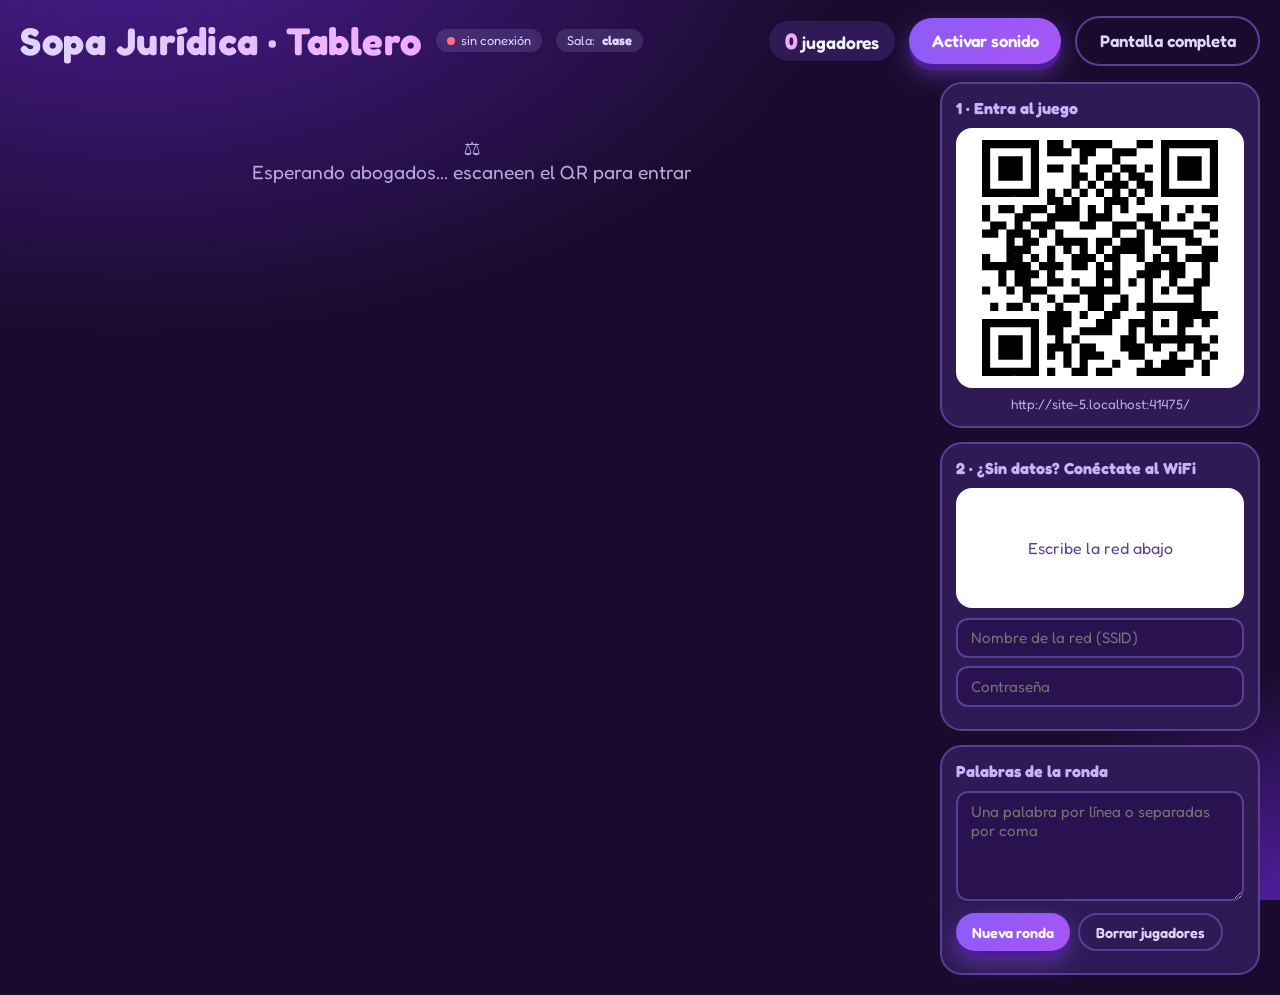
==== tablero.html @ 1018a644 "Add files via upload" ====
<!doctype html>
<html lang="es">
<head>
<meta charset="utf-8">
<meta name="viewport" content="width=device-width,initial-scale=1">
<meta name="theme-color" content="#1A0B2E">
<title>Tablero Sopa Jurídica</title>
<link rel="preconnect" href="https://fonts.googleapis.com">
<link href="https://fonts.googleapis.com/css2?family=Fredoka:wght@400;500;600;700&display=swap" rel="stylesheet">
<link rel="stylesheet" href="style.css">
<style>
body{min-height:100vh}
header{display:flex;align-items:center;gap:14px;flex-wrap:wrap;padding:16px 20px}
header h1{font-size:clamp(1.6rem,3vw,2.6rem)}
header .sp{flex:1}
.count{font-size:1.1rem;font-weight:600;background:var(--card);padding:.4rem 1rem;border-radius:999px}
.count b{color:var(--rosa);font-size:1.4rem}
main{display:grid;grid-template-columns:1fr 320px;gap:16px;padding:0 20px 20px}
@media (max-width:900px){main{grid-template-columns:1fr}}
.panel{background:var(--card);border:2px solid var(--line);border-radius:22px;padding:14px}
.panel h3{color:var(--lila);font-size:1rem;margin-bottom:10px}
aside{display:flex;flex-direction:column;gap:14px}
.qr{background:#fff;border-radius:16px;padding:10px;display:flex;justify-content:center;cursor:zoom-in}
.qr svg{width:100%;height:auto;max-width:240px;display:block}
.qrtxt{font-size:.85rem;color:var(--muted);text-align:center;margin-top:8px;word-break:break-all}
.inp{width:100%;background:var(--bg2);border:2px solid var(--line);border-radius:12px;padding:.55rem .8rem;color:var(--txt);font-size:.95rem;outline:none;margin-bottom:8px}
.inp:focus{border-color:var(--lila)}
textarea.inp{min-height:110px;resize:vertical}
.btns{display:flex;flex-wrap:wrap;gap:8px}
.btns .btn{font-size:.9rem;padding:.55rem 1rem}
/* jugadores */
.podium{display:flex;justify-content:center;align-items:flex-end;gap:14px;margin-bottom:14px;min-height:0}
.pod{text-align:center;animation:pop .6s}
.pod .base{border-radius:14px 14px 0 0;background:linear-gradient(180deg,var(--morado),#5B21B6);margin-top:6px;display:flex;align-items:flex-start;justify-content:center;padding-top:6px;font-size:1.6rem;font-weight:700}
.pod.p1 .base{height:90px;background:linear-gradient(180deg,#F5C542,#B7860B);color:#3b2600}
.pod.p2 .base{height:64px;background:linear-gradient(180deg,#DDD6FE,#A78BFA);color:#2E1065}
.pod.p3 .base{height:48px;background:linear-gradient(180deg,#F0ABFC,#C026D3)}
.pod .n{font-weight:600;max-width:140px;white-space:nowrap;overflow:hidden;text-overflow:ellipsis}
.players{display:grid;grid-template-columns:repeat(auto-fill,minmax(190px,1fr));gap:12px}
.pl{position:relative;background:var(--card2);border:2px solid var(--line);border-radius:20px;padding:12px;display:flex;flex-direction:column;align-items:center;gap:6px;animation:pop .6s;transition:border-color .3s,transform .3s}
.pl.done{border-color:var(--oro);box-shadow:0 0 22px rgba(245,197,66,.35)}
.pl.bump{transform:scale(1.07)}
.pl .rank{position:absolute;top:8px;left:10px;font-weight:700;color:var(--muted)}
.pl .nm{font-weight:600;font-size:1.05rem;text-align:center;max-width:100%;white-space:nowrap;overflow:hidden;text-overflow:ellipsis}
.pl .bar{width:100%;height:10px;background:rgba(255,255,255,.1);border-radius:9px;overflow:hidden}
.pl .bar i{display:block;height:100%;background:linear-gradient(90deg,var(--morado),var(--rosa));transition:width .6s}
.pl.done .bar i{background:linear-gradient(90deg,#F5C542,#FDE68A)}
.pl .meta{font-size:.85rem;color:var(--muted)}
.pl .x{position:absolute;top:6px;right:8px;background:none;color:var(--muted);font-size:1rem;opacity:0}
.pl:hover .x{opacity:1}
.empty{color:var(--muted);text-align:center;padding:40px 10px;font-size:1.2rem}
.empty div{animation:bob 2s infinite;display:inline-block}
#zoom{position:fixed;inset:0;background:rgba(26,11,46,.94);display:none;flex-direction:column;align-items:center;justify-content:center;z-index:90;cursor:zoom-out;padding:20px}
#zoom.on{display:flex}
#zoom .qr{cursor:zoom-out;padding:24px}
#zoom .qr svg{max-width:min(70vh,90vw);width:min(70vh,90vw)}
#zoom p{font-size:clamp(1.2rem,3vw,2.2rem);margin-top:16px;text-align:center;font-weight:600}
.feed{position:fixed;left:20px;bottom:20px;display:flex;flex-direction:column;gap:6px;z-index:50;pointer-events:none}
.feed div{background:var(--card2);border:2px solid var(--lila);padding:.5rem 1rem;border-radius:999px;animation:pop .5s;font-weight:500}
</style>
</head>
<body>
<header>
  <h1 class="title">Sopa Jurídica · Tablero</h1>
  <span class="pill"><span class="dot" id="netDot"></span><span id="netTxt">conectando</span></span>
  <span class="pill">Sala: <b id="sala"></b></span>
  <span class="sp"></span>
  <span class="count"><b id="cnt">0</b> jugadores</span>
  <button class="btn" id="sound">Activar sonido</button>
  <button class="btn ghost" id="fs">Pantalla completa</button>
</header>
<main>
  <section>
    <div class="podium" id="podium"></div>
    <div class="players" id="players"></div>
    <div class="empty" id="empty"><div>⚖</div><br>Esperando abogados... escaneen el QR para entrar</div>
  </section>
  <aside>
    <div class="panel">
      <h3>1 · Entra al juego</h3>
      <div class="qr" id="qrGame" data-label=""></div>
      <div class="qrtxt" id="gameUrl"></div>
    </div>
    <div class="panel">
      <h3>2 · ¿Sin datos? Conéctate al WiFi</h3>
      <div class="qr" id="qrWifi"></div>
      <div class="qrtxt" id="wifiTxt"></div>
      <div style="margin-top:10px">
        <input class="inp" id="ssid" placeholder="Nombre de la red (SSID)">
        <input class="inp" id="pass" placeholder="Contraseña">
      </div>
    </div>
    <div class="panel">
      <h3>Palabras de la ronda</h3>
      <textarea class="inp" id="wordsIn" placeholder="Una palabra por línea o separadas por coma"></textarea>
      <div class="btns">
        <button class="btn" id="newRound">Nueva ronda</button>
        <button class="btn ghost" id="clear">Borrar jugadores</button>
      </div>
      <div class="qrtxt" id="roundInfo"></div>
    </div>
  </aside>
</main>
<div id="zoom"><div class="qr" id="zoomQr"></div><p id="zoomTxt"></p></div>
<div class="feed" id="feed"></div>

<script src="mqtt.min.js"></script>
<script src="qrcode.js"></script>
<script src="common.js"></script>
<script>
const $ = id => document.getElementById(id);
$('sala').textContent = SJ.SALA;
let soundOn = false, config = null, players = {}, client;

/* ---------- QR ---------- */
function qrSVG(text) {
  const q = qrcode(0, 'M'); q.addData(unescape(encodeURIComponent(text))); q.make();
  return q.createSvgTag({ cellSize: 8, margin: 2, scalable: true });
}
const GAME_URL = SJ.gameURL();
$('qrGame').innerHTML = qrSVG(GAME_URL);
$('gameUrl').textContent = GAME_URL;
$('qrGame').dataset.label = GAME_URL;
const wesc = s => s.replace(/([\\;,:"])/g, '\\$1');
function renderWifi() {
  const ssid = $('ssid').value.trim(), pass = $('pass').value;
  SJ.store.set('wifi', { ssid, pass });
  if (!ssid) { $('qrWifi').innerHTML = '<div style="color:#5B3E96;padding:40px 10px;text-align:center">Escribe la red abajo</div>'; $('wifiTxt').textContent = ''; return; }
  const str = `WIFI:T:${pass ? 'WPA' : 'nopass'};S:${wesc(ssid)};${pass ? 'P:' + wesc(pass) + ';' : ''};`;
  $('qrWifi').innerHTML = qrSVG(str);
  $('wifiTxt').textContent = `Red: ${ssid}${pass ? ' · Clave: ' + pass : ''}`;
  $('qrWifi').dataset.label = `WiFi: ${ssid}${pass ? ' · ' + pass : ''}`;
}
const wifi = SJ.store.get('wifi') || {};
const qp = SJ.params;
$('ssid').value = qp.get('ssid') || wifi.ssid || '';
$('pass').value = qp.get('pass') || wifi.pass || '';
$('ssid').oninput = $('pass').oninput = renderWifi; renderWifi();
document.querySelectorAll('aside .qr').forEach(el => el.onclick = () => {
  if (!el.querySelector('svg')) return;
  $('zoomQr').innerHTML = el.innerHTML; $('zoomTxt').textContent = el.dataset.label || ''; $('zoom').classList.add('on');
});
$('zoom').onclick = () => $('zoom').classList.remove('on');

/* ---------- controles ---------- */
$('sound').onclick = () => { soundOn = !soundOn; $('sound').textContent = soundOn ? 'Sonido activo' : 'Activar sonido'; if (soundOn) { SJ.sfx.join(); SJ.say('Sonido activado. ¡Que empiece el juicio!', 'happy'); } };
$('fs').onclick = () => { try { document.fullscreenElement ? document.exitFullscreen() : document.documentElement.requestFullscreen(); } catch (e) {} };
function parseWords() {
  return [...new Set($('wordsIn').value.split(/[\n,;]+/).map(w => SJ.normWord(w.trim())).filter(w => w.length >= 2 && w.length <= 13))].slice(0, 14);
}
function publishConfig(words) {
  config = { round: 'r' + Date.now().toString(36), words, ts: Date.now() };
  client.publish(SJ.BASE + '/config', JSON.stringify(config), { retain: true, qos: 1 });
  showConfig();
}
function clearPlayers() {
  Object.keys(players).forEach(id => client.publish(SJ.BASE + '/p/' + id, '', { retain: true, qos: 1 }));
  players = {}; render();
}
$('newRound').onclick = () => {
  const w = parseWords(); if (w.length < 3) { alertFeed('Pon al menos 3 palabras'); return; }
  clearPlayers(); publishConfig(w); alertFeed('Nueva ronda iniciada'); if (soundOn) SJ.say('¡Nueva ronda!', 'hype');
};
$('clear').onclick = clearPlayers;
function showConfig() {
  if (!config) return;
  $('wordsIn').value = config.words.join('\n');
  $('roundInfo').textContent = `${config.words.length} palabras · ronda ${config.round}`;
}

/* ---------- render ---------- */
function sorted() {
  return Object.values(players).filter(p => !config || p.round === config.round)
    .sort((a, b) => (b.done - a.done) || (a.done && b.done ? a.time - b.time : 0) || (b.found - a.found) || (a.ts - b.ts));
}
const fmt = s => s == null ? '' : Math.floor(s / 60) + ':' + String(s % 60).padStart(2, '0');
function render() {
  const list = sorted();
  $('cnt').textContent = list.length;
  $('empty').style.display = list.length ? 'none' : 'block';
  const container = $('players');
  const ids = new Set(list.map(p => p.id));
  [...container.children].forEach(el => { if (!ids.has(el.dataset.id)) el.remove(); });
  list.forEach((p, i) => {
    let el = container.querySelector(`[data-id="${p.id}"]`);
    if (!el) { el = document.createElement('div'); el.className = 'pl'; el.dataset.id = p.id; el.innerHTML = `<span class="rank"></span><button class="x" title="Quitar">✕</button><div class="av"></div><div class="nm"></div><div class="bar"><i></i></div><div class="meta"></div>`; el.querySelector('.x').onclick = () => { client.publish(SJ.BASE + '/p/' + p.id, '', { retain: true, qos: 1 }); }; }
    el.querySelector('.rank').textContent = '#' + (i + 1);
    const avKey = JSON.stringify(p.look);
    if (el.dataset.av !== avKey) { el.querySelector('.av').innerHTML = SJ.avatarSVG(p.look || SJ.randomLook(p.id), 84); el.dataset.av = avKey; }
    el.querySelector('.nm').textContent = (p.look && p.look.title ? p.look.title + ' ' : '') + p.nick;
    el.querySelector('.bar i').style.width = (p.found / p.total * 100) + '%';
    el.querySelector('.meta').textContent = p.done ? `🏆 ${p.total}/${p.total} en ${fmt(p.time)}` : `${p.found}/${p.total} palabras`;
    el.classList.toggle('done', !!p.done);
    if (container.children[i] !== el) container.insertBefore(el, container.children[i] || null);
  });
  const top = list.filter(p => p.done).slice(0, 3);
  const order = [top[1], top[0], top[2]];
  $('podium').innerHTML = top.length ? order.map((p, k) => p ? `<div class="pod p${[2, 1, 3][k]}">${SJ.avatarSVG(p.look, [70, 96, 62][k])}<div class="n">${SJ.esc(p.nick)}</div><div class="base">${[2, 1, 3][k]}</div></div>` : '').join('') : '';
}
function alertFeed(t) {
  const d = document.createElement('div'); d.textContent = t; $('feed').appendChild(d);
  setTimeout(() => d.remove(), 4000);
}
function bump(id) { const el = document.querySelector(`.pl[data-id="${id}"]`); if (el) { el.classList.add('bump'); setTimeout(() => el.classList.remove('bump'), 300); } }

/* ---------- tiempo real ---------- */
function setNet(s) { $('netDot').className = 'dot ' + s; $('netTxt').textContent = { online: 'en vivo', reconnect: 'reconectando', offline: 'sin conexión', error: 'error de red' }[s] || s; }
let gotConfig = false;
client = SJ.connect((topic, data) => {
  if (topic === 'config') { if (data && data.words) { config = data; gotConfig = true; showConfig(); render(); } return; }
  if (!topic.startsWith('p/')) return;
  const id = topic.slice(2);
  if (!data) { delete players[id]; render(); return; }
  if (!data.nick || typeof data.found !== 'number') return;
  const prev = players[id];
  data.nick = String(data.nick).slice(0, 16);
  players[id] = data;
  render();
  if (config && data.round !== config.round) return;
  if (!prev) { alertFeed(`${data.nick} entró a la sala`); if (soundOn) { SJ.sfx.join(); SJ.say(`Se unió ${data.nick}`, 'happy'); } }
  else if (data.found > prev.found) { bump(id); if (data.done && !prev.done) { alertFeed(`🏆 ${data.nick} terminó en ${fmt(data.time)}`); if (soundOn) { SJ.sfx.win(); SJ.say(`¡${data.nick} cerró el caso!`, 'hype'); } } else if (soundOn) SJ.sfx.tick(); }
}, setNet);
client.on('connect', () => {
  client.subscribe([SJ.BASE + '/config', SJ.BASE + '/p/+'], { qos: 1 });
  setTimeout(() => { if (!gotConfig) { $('wordsIn').value = SJ.DEFAULT_WORDS.join('\n'); publishConfig(SJ.DEFAULT_WORDS); } }, 2500);
});
</script>
</body>
</html>
---- style.css ----
:root{
  --bg:#1A0B2E;--bg2:#2A1250;--card:#2F1A55;--card2:#3B2270;--line:#5B3E96;
  --lila:#C4B5FD;--lila2:#DDD6FE;--morado:#8B5CF6;--morado2:#7C3AED;--rosa:#F0ABFC;
  --txt:#F5F3FF;--muted:#B8A9DE;--ok:#34D399;--err:#FB7185;--oro:#F5C542;
}
*{box-sizing:border-box;margin:0;padding:0}
html,body{height:100%}
body{font-family:'Fredoka',system-ui,sans-serif;color:var(--txt);
  background:radial-gradient(1200px 700px at 10% -10%,#4C1D95 0%,transparent 60%),radial-gradient(900px 600px at 110% 110%,#6D28D9 0%,transparent 55%),var(--bg);
  background-attachment:fixed;-webkit-tap-highlight-color:transparent;overflow-x:hidden}
button{font-family:inherit;cursor:pointer;border:0}
input,textarea{font-family:inherit}
.btn{background:linear-gradient(135deg,var(--morado),#A855F7);color:#fff;font-weight:600;font-size:1.05rem;padding:.8rem 1.4rem;border-radius:999px;box-shadow:0 6px 0 #4C1D95,0 10px 24px rgba(139,92,246,.45);transition:transform .1s,box-shadow .1s}
.btn:active{transform:translateY(4px);box-shadow:0 2px 0 #4C1D95}
.btn.ghost{background:transparent;border:2px solid var(--line);box-shadow:none;color:var(--lila2)}
.btn:disabled{opacity:.5}
.pill{display:inline-flex;align-items:center;gap:.4rem;font-size:.8rem;padding:.25rem .7rem;border-radius:999px;background:rgba(196,181,253,.15);color:var(--lila2)}
.dot{width:8px;height:8px;border-radius:50%;background:var(--muted)}
.dot.online{background:var(--ok);box-shadow:0 0 8px var(--ok)}
.dot.offline,.dot.error{background:var(--err)}
.title{font-weight:700;letter-spacing:.5px;background:linear-gradient(90deg,var(--lila2),var(--rosa));-webkit-background-clip:text;background-clip:text;color:transparent}
@keyframes pop{0%{transform:scale(.3);opacity:0}60%{transform:scale(1.15);opacity:1}100%{transform:scale(1)}}
@keyframes shake{0%,100%{transform:translateX(0)}20%{transform:translateX(-10px)}40%{transform:translateX(9px)}60%{transform:translateX(-6px)}80%{transform:translateX(4px)}}
@keyframes floatUp{0%{transform:translate(-50%,-30%) scale(.4) rotate(-8deg);opacity:0}25%{transform:translate(-50%,-50%) scale(1.15) rotate(3deg);opacity:1}70%{transform:translate(-50%,-55%) scale(1) rotate(0);opacity:1}100%{transform:translate(-50%,-120%) scale(.9);opacity:0}}
@keyframes bob{0%,100%{transform:translateY(0)}50%{transform:translateY(-6px)}}
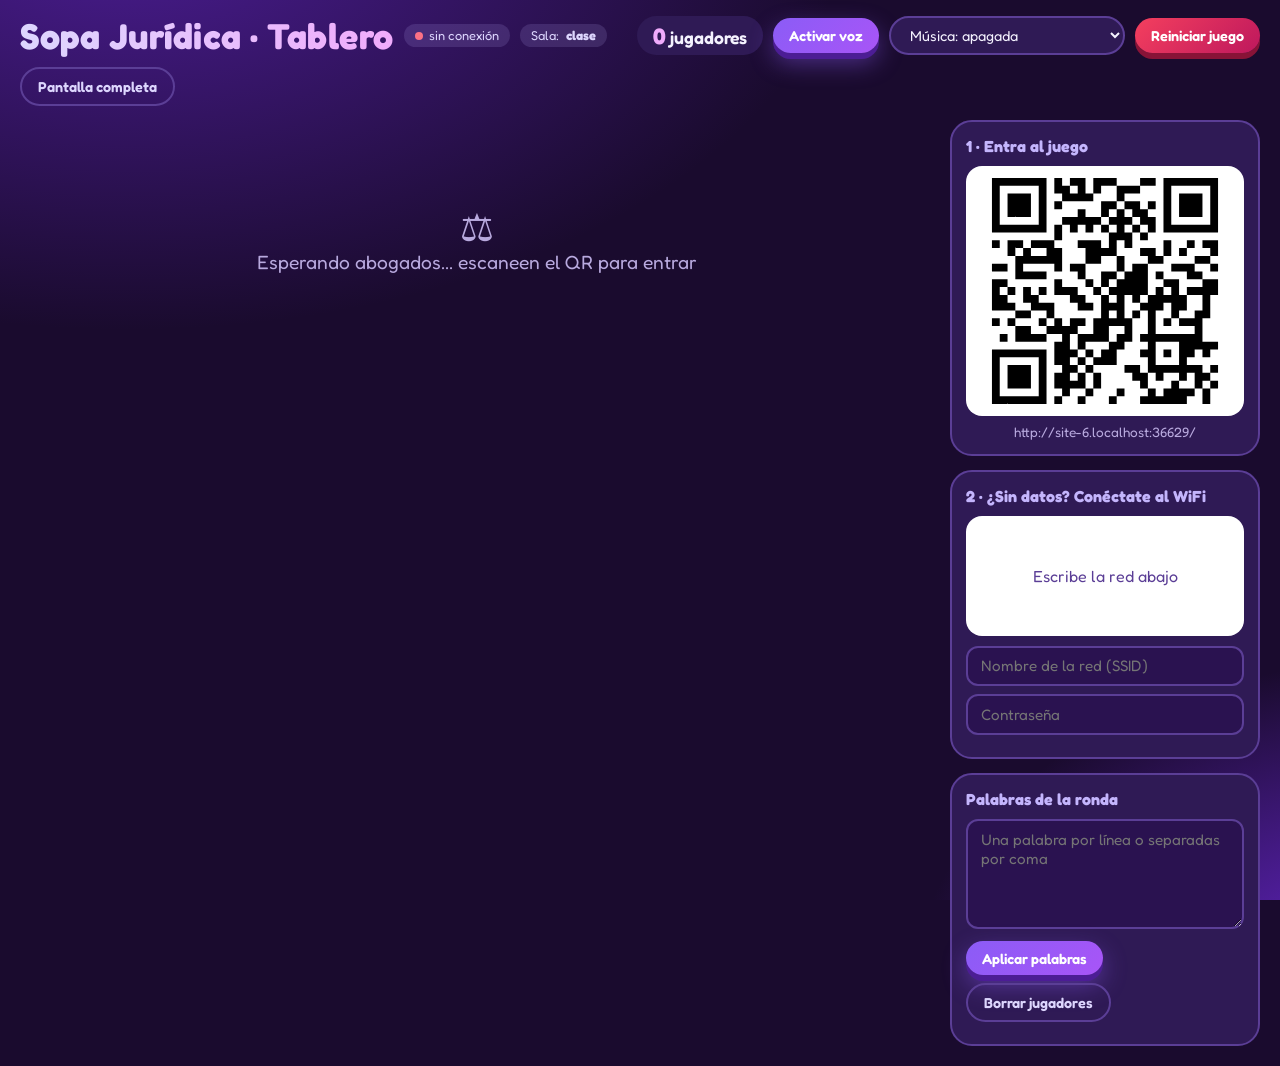
==== commit fe9a7e09: "Add files via upload" ====
--- a/tablero.html
+++ b/tablero.html
@@ -10,53 +10,82 @@
 <link rel="stylesheet" href="style.css">
 <style>
 body{min-height:100vh}
-header{display:flex;align-items:center;gap:14px;flex-wrap:wrap;padding:16px 20px}
-header h1{font-size:clamp(1.6rem,3vw,2.6rem)}
+header{display:flex;align-items:center;gap:10px;flex-wrap:wrap;padding:14px 20px}
+header h1{font-size:clamp(1.5rem,2.8vw,2.5rem)}
 header .sp{flex:1}
 .count{font-size:1.1rem;font-weight:600;background:var(--card);padding:.4rem 1rem;border-radius:999px}
 .count b{color:var(--rosa);font-size:1.4rem}
-main{display:grid;grid-template-columns:1fr 320px;gap:16px;padding:0 20px 20px}
+header .btn{font-size:.9rem;padding:.55rem 1rem}
+.sel{background:var(--card);color:var(--txt);border:2px solid var(--line);border-radius:999px;padding:.5rem .9rem;font-family:inherit;font-size:.9rem;outline:none}
+.btn.warn{background:linear-gradient(135deg,#F43F5E,#BE185D);box-shadow:0 6px 0 #881337}
+main{display:grid;grid-template-columns:1fr 310px;gap:16px;padding:0 20px 20px}
 @media (max-width:900px){main{grid-template-columns:1fr}}
 .panel{background:var(--card);border:2px solid var(--line);border-radius:22px;padding:14px}
 .panel h3{color:var(--lila);font-size:1rem;margin-bottom:10px}
 aside{display:flex;flex-direction:column;gap:14px}
 .qr{background:#fff;border-radius:16px;padding:10px;display:flex;justify-content:center;cursor:zoom-in}
-.qr svg{width:100%;height:auto;max-width:240px;display:block}
+.qr svg{width:100%;height:auto;max-width:230px;display:block}
 .qrtxt{font-size:.85rem;color:var(--muted);text-align:center;margin-top:8px;word-break:break-all}
 .inp{width:100%;background:var(--bg2);border:2px solid var(--line);border-radius:12px;padding:.55rem .8rem;color:var(--txt);font-size:.95rem;outline:none;margin-bottom:8px}
 .inp:focus{border-color:var(--lila)}
 textarea.inp{min-height:110px;resize:vertical}
 .btns{display:flex;flex-wrap:wrap;gap:8px}
 .btns .btn{font-size:.9rem;padding:.55rem 1rem}
-/* jugadores */
-.podium{display:flex;justify-content:center;align-items:flex-end;gap:14px;margin-bottom:14px;min-height:0}
-.pod{text-align:center;animation:pop .6s}
-.pod .base{border-radius:14px 14px 0 0;background:linear-gradient(180deg,var(--morado),#5B21B6);margin-top:6px;display:flex;align-items:flex-start;justify-content:center;padding-top:6px;font-size:1.6rem;font-weight:700}
-.pod.p1 .base{height:90px;background:linear-gradient(180deg,#F5C542,#B7860B);color:#3b2600}
-.pod.p2 .base{height:64px;background:linear-gradient(180deg,#DDD6FE,#A78BFA);color:#2E1065}
-.pod.p3 .base{height:48px;background:linear-gradient(180deg,#F0ABFC,#C026D3)}
-.pod .n{font-weight:600;max-width:140px;white-space:nowrap;overflow:hidden;text-overflow:ellipsis}
-.players{display:grid;grid-template-columns:repeat(auto-fill,minmax(190px,1fr));gap:12px}
-.pl{position:relative;background:var(--card2);border:2px solid var(--line);border-radius:20px;padding:12px;display:flex;flex-direction:column;align-items:center;gap:6px;animation:pop .6s;transition:border-color .3s,transform .3s}
+/* podio */
+.podium{display:flex;justify-content:center;align-items:flex-end;gap:16px;margin:6px 0 16px}
+.pod{text-align:center;transition:all .6s}
+.pod .base{border-radius:14px 14px 0 0;margin-top:6px;display:flex;flex-direction:column;align-items:center;justify-content:flex-start;padding-top:6px;font-size:1.6rem;font-weight:700;width:130px}
+.pod .base small{font-size:.8rem;font-weight:500;opacity:.85}
+.pod.p1 .base{height:96px;background:linear-gradient(180deg,#F5C542,#B7860B);color:#3b2600}
+.pod.p2 .base{height:70px;background:linear-gradient(180deg,#E9E5FF,#A78BFA);color:#2E1065}
+.pod.p3 .base{height:52px;background:linear-gradient(180deg,#F5B38A,#B45309);color:#3b1a00}
+.pod .n{font-weight:600;max-width:150px;font-size:.95rem;line-height:1.1;overflow-wrap:anywhere;display:-webkit-box;-webkit-line-clamp:2;-webkit-box-orient:vertical;overflow:hidden}
+.pod.p1 svg{filter:drop-shadow(0 0 14px rgba(245,197,66,.8))}
+/* tarjetas */
+.players{display:grid;grid-template-columns:repeat(auto-fill,minmax(185px,1fr));gap:14px;padding-top:22px}
+.pl{position:relative;background:var(--card2);border:2px solid var(--line);border-radius:20px;padding:12px;display:flex;flex-direction:column;align-items:center;gap:6px;animation:pop .6s}
 .pl.done{border-color:var(--oro);box-shadow:0 0 22px rgba(245,197,66,.35)}
-.pl.bump{transform:scale(1.07)}
-.pl .rank{position:absolute;top:8px;left:10px;font-weight:700;color:var(--muted)}
-.pl .nm{font-weight:600;font-size:1.05rem;text-align:center;max-width:100%;white-space:nowrap;overflow:hidden;text-overflow:ellipsis}
+.pl.r1{border-color:#F5C542}.pl.r2{border-color:#DDD6FE}.pl.r3{border-color:#F5B38A}
+.pl .rank{position:absolute;top:8px;left:10px;font-weight:700;color:var(--muted);font-size:1.05rem}
+.pl.r1 .rank{color:#F5C542}.pl.r2 .rank{color:#E9E5FF}.pl.r3 .rank{color:#F5B38A}
+.pl .nm{font-weight:600;font-size:1rem;text-align:center;max-width:100%;line-height:1.15;overflow-wrap:anywhere;display:-webkit-box;-webkit-line-clamp:2;-webkit-box-orient:vertical;overflow:hidden;min-height:2.3em}
 .pl .bar{width:100%;height:10px;background:rgba(255,255,255,.1);border-radius:9px;overflow:hidden}
 .pl .bar i{display:block;height:100%;background:linear-gradient(90deg,var(--morado),var(--rosa));transition:width .6s}
 .pl.done .bar i{background:linear-gradient(90deg,#F5C542,#FDE68A)}
 .pl .meta{font-size:.85rem;color:var(--muted)}
 .pl .x{position:absolute;top:6px;right:8px;background:none;color:var(--muted);font-size:1rem;opacity:0}
 .pl:hover .x{opacity:1}
+.pl.up{box-shadow:0 0 0 3px var(--ok),0 0 30px rgba(52,211,153,.5)}
+/* fuego */
+.flames{position:absolute;left:0;right:0;top:-30px;height:44px;display:none;justify-content:center;align-items:flex-end;gap:2px;pointer-events:none}
+.pl.onfire .flames{display:flex}
+.pl.onfire{border-color:#FB923C;animation:fireGlow .35s infinite alternate}
+.flames i{width:20px;height:36px;background:radial-gradient(ellipse at 50% 85%,#FEF08A 0%,#FDBA74 30%,#F97316 55%,#DC2626 75%,transparent 77%);border-radius:50% 50% 40% 40%/65% 65% 35% 35%;animation:flick .45s infinite alternate;transform-origin:50% 100%;filter:blur(.6px)}
+.flames i:nth-child(2){height:44px;animation-delay:.1s}.flames i:nth-child(3){height:30px;animation-delay:.2s}.flames i:nth-child(4){height:40px;animation-delay:.05s}.flames i:nth-child(5){height:28px;animation-delay:.15s}
+.firetag{position:absolute;bottom:-12px;left:50%;transform:translateX(-50%);background:linear-gradient(90deg,#F97316,#DC2626);color:#fff;font-size:.72rem;font-weight:700;padding:.15rem .6rem;border-radius:999px;display:none;white-space:nowrap;letter-spacing:.5px}
+.pl.onfire .firetag{display:block}
+@keyframes flick{from{transform:scaleY(.85) scaleX(1.05) rotate(-3deg)}to{transform:scaleY(1.15) scaleX(.92) rotate(3deg)}}
+@keyframes fireGlow{from{box-shadow:0 0 18px #F97316,0 -8px 40px rgba(239,68,68,.45)}to{box-shadow:0 0 30px #FB923C,0 -16px 60px rgba(239,68,68,.7)}}
+/* duelo */
+#duel{display:none;align-items:center;justify-content:center;gap:18px;margin-bottom:28px;padding:12px;border-radius:22px;background:linear-gradient(90deg,rgba(124,58,237,.35),rgba(220,38,38,.45),rgba(124,58,237,.35));border:2px solid #FB923C;animation:pop .5s,fireGlow .35s infinite alternate;position:relative}
+#duel.on{display:flex}
+#duel .who{text-align:center;font-weight:600;max-width:200px;overflow-wrap:anywhere}
+#duel .vs{font-size:2.6rem;font-weight:700;color:#FDE047;text-shadow:0 0 18px #F97316,0 3px 0 #7C2D12;animation:bob .6s infinite}
+#duel .msg{position:absolute;bottom:-14px;left:50%;transform:translateX(-50%);background:#DC2626;color:#fff;padding:.2rem .9rem;border-radius:999px;font-weight:700;white-space:nowrap;font-size:.95rem}
+/* anuncio */
+#announce{position:fixed;left:50%;top:38%;z-index:80;pointer-events:none;font-size:clamp(2rem,5.5vw,4.4rem);font-weight:700;text-align:center;width:90vw;line-height:1.05;color:#fff;text-shadow:0 5px 0 #4C1D95,0 0 40px rgba(240,171,252,.9)}
+#announce.go{animation:floatUp 2.6s ease-out forwards}
+#announce.fire{color:#FDE047;text-shadow:0 5px 0 #7C2D12,0 0 40px #F97316,0 0 80px #DC2626}
 .empty{color:var(--muted);text-align:center;padding:40px 10px;font-size:1.2rem}
-.empty div{animation:bob 2s infinite;display:inline-block}
+.empty div{animation:bob 2s infinite;display:inline-block;font-size:2.4rem}
 #zoom{position:fixed;inset:0;background:rgba(26,11,46,.94);display:none;flex-direction:column;align-items:center;justify-content:center;z-index:90;cursor:zoom-out;padding:20px}
 #zoom.on{display:flex}
 #zoom .qr{cursor:zoom-out;padding:24px}
 #zoom .qr svg{max-width:min(70vh,90vw);width:min(70vh,90vw)}
 #zoom p{font-size:clamp(1.2rem,3vw,2.2rem);margin-top:16px;text-align:center;font-weight:600}
-.feed{position:fixed;left:20px;bottom:20px;display:flex;flex-direction:column;gap:6px;z-index:50;pointer-events:none}
+.feed{position:fixed;left:20px;bottom:20px;display:flex;flex-direction:column;gap:6px;z-index:50;pointer-events:none;max-width:60vw}
 .feed div{background:var(--card2);border:2px solid var(--lila);padding:.5rem 1rem;border-radius:999px;animation:pop .5s;font-weight:500}
+canvas#fx{position:fixed;inset:0;pointer-events:none;z-index:75}
 </style>
 </head>
 <body>
@@ -66,19 +95,27 @@
   <span class="pill">Sala: <b id="sala"></b></span>
   <span class="sp"></span>
   <span class="count"><b id="cnt">0</b> jugadores</span>
-  <button class="btn" id="sound">Activar sonido</button>
+  <button class="btn" id="sound">Activar voz</button>
+  <select class="sel" id="music" title="Música">
+    <option value="">Música: apagada</option>
+    <option value="korobeiniki">Korobeiniki (duelo)</option>
+    <option value="montana">Rey de la Montaña (tensión)</option>
+    <option value="galope">Galope final (carrera)</option>
+  </select>
+  <button class="btn warn" id="restart">Reiniciar juego</button>
   <button class="btn ghost" id="fs">Pantalla completa</button>
 </header>
 <main>
   <section>
+    <div id="duel"></div>
     <div class="podium" id="podium"></div>
     <div class="players" id="players"></div>
-    <div class="empty" id="empty"><div>⚖</div><br>Esperando abogados... escaneen el QR para entrar</div>
+    <div class="empty" id="empty"><div>&#9878;</div><br>Esperando abogados... escaneen el QR para entrar</div>
   </section>
   <aside>
     <div class="panel">
       <h3>1 · Entra al juego</h3>
-      <div class="qr" id="qrGame" data-label=""></div>
+      <div class="qr" id="qrGame"></div>
       <div class="qrtxt" id="gameUrl"></div>
     </div>
     <div class="panel">
@@ -94,7 +131,7 @@
       <h3>Palabras de la ronda</h3>
       <textarea class="inp" id="wordsIn" placeholder="Una palabra por línea o separadas por coma"></textarea>
       <div class="btns">
-        <button class="btn" id="newRound">Nueva ronda</button>
+        <button class="btn" id="newRound">Aplicar palabras</button>
         <button class="btn ghost" id="clear">Borrar jugadores</button>
       </div>
       <div class="qrtxt" id="roundInfo"></div>
@@ -102,7 +139,9 @@
   </aside>
 </main>
 <div id="zoom"><div class="qr" id="zoomQr"></div><p id="zoomTxt"></p></div>
+<div id="announce"></div>
 <div class="feed" id="feed"></div>
+<canvas id="fx"></canvas>
 
 <script src="mqtt.min.js"></script>
 <script src="qrcode.js"></script>
@@ -111,6 +150,7 @@
 const $ = id => document.getElementById(id);
 $('sala').textContent = SJ.SALA;
 let soundOn = false, config = null, players = {}, client;
+const pick = a => a[Math.floor(Math.random() * a.length)];
 
 /* ---------- QR ---------- */
 function qrSVG(text) {
@@ -132,9 +172,8 @@
   $('qrWifi').dataset.label = `WiFi: ${ssid}${pass ? ' · ' + pass : ''}`;
 }
 const wifi = SJ.store.get('wifi') || {};
-const qp = SJ.params;
-$('ssid').value = qp.get('ssid') || wifi.ssid || '';
-$('pass').value = qp.get('pass') || wifi.pass || '';
+$('ssid').value = SJ.params.get('ssid') || wifi.ssid || '';
+$('pass').value = SJ.params.get('pass') || wifi.pass || '';
 $('ssid').oninput = $('pass').oninput = renderWifi; renderWifi();
 document.querySelectorAll('aside .qr').forEach(el => el.onclick = () => {
   if (!el.querySelector('svg')) return;
@@ -143,7 +182,8 @@
 $('zoom').onclick = () => $('zoom').classList.remove('on');
 
 /* ---------- controles ---------- */
-$('sound').onclick = () => { soundOn = !soundOn; $('sound').textContent = soundOn ? 'Sonido activo' : 'Activar sonido'; if (soundOn) { SJ.sfx.join(); SJ.say('Sonido activado. ¡Que empiece el juicio!', 'happy'); } };
+$('sound').onclick = () => { soundOn = !soundOn; $('sound').textContent = soundOn ? 'Voz activa' : 'Activar voz'; if (soundOn) { SJ.sfx.join(); SJ.say('Voz activada. ¡Se abre la sesión del tribunal!', 'happy'); } };
+$('music').onchange = e => { const v = e.target.value; if (v) SJ.musicPlay(v); else SJ.musicStop(); };
 $('fs').onclick = () => { try { document.fullscreenElement ? document.exitFullscreen() : document.documentElement.requestFullscreen(); } catch (e) {} };
 function parseWords() {
   return [...new Set($('wordsIn').value.split(/[\n,;]+/).map(w => SJ.normWord(w.trim())).filter(w => w.length >= 2 && w.length <= 13))].slice(0, 14);
@@ -151,15 +191,24 @@
 function publishConfig(words) {
   config = { round: 'r' + Date.now().toString(36), words, ts: Date.now() };
   client.publish(SJ.BASE + '/config', JSON.stringify(config), { retain: true, qos: 1 });
-  showConfig();
+  showConfig(); resetState();
 }
 function clearPlayers() {
   Object.keys(players).forEach(id => client.publish(SJ.BASE + '/p/' + id, '', { retain: true, qos: 1 }));
   players = {}; render();
 }
+function resetState() { streak = {}; onFire = {}; leaderId = null; lastDuel = 0; $('duel').classList.remove('on'); }
 $('newRound').onclick = () => {
   const w = parseWords(); if (w.length < 3) { alertFeed('Pon al menos 3 palabras'); return; }
-  clearPlayers(); publishConfig(w); alertFeed('Nueva ronda iniciada'); if (soundOn) SJ.say('¡Nueva ronda!', 'hype');
+  clearPlayers(); publishConfig(w); announce('¡Nueva ronda!'); if (soundOn) SJ.sayQ('¡Nueva ronda! Se abre un nuevo expediente.', 'hype', 3);
+};
+let armed = 0;
+$('restart').onclick = () => {
+  if (Date.now() - armed > 3000) { armed = Date.now(); $('restart').textContent = '¿Seguro? Toca otra vez'; setTimeout(() => $('restart').textContent = 'Reiniciar juego', 3000); return; }
+  armed = 0; $('restart').textContent = 'Reiniciar juego';
+  const w = config ? config.words : SJ.DEFAULT_WORDS;
+  clearPlayers(); publishConfig(w);
+  announce('¡Juego reiniciado!'); if (soundOn) SJ.sayQ('¡Juego reiniciado! Todos a sus lugares. Se abre la audiencia.', 'hype', 3);
 };
 $('clear').onclick = clearPlayers;
 function showConfig() {
@@ -168,60 +217,159 @@
   $('roundInfo').textContent = `${config.words.length} palabras · ronda ${config.round}`;
 }
 
-/* ---------- render ---------- */
-function sorted() {
-  return Object.values(players).filter(p => !config || p.round === config.round)
-    .sort((a, b) => (b.done - a.done) || (a.done && b.done ? a.time - b.time : 0) || (b.found - a.found) || (a.ts - b.ts));
-}
+/* ---------- efectos ---------- */
+function announce(t, fire) {
+  const a = $('announce'); a.textContent = t; a.className = ''; void a.offsetWidth; a.className = 'go' + (fire ? ' fire' : '');
+}
+function alertFeed(t) {
+  const d = document.createElement('div'); d.textContent = t; $('feed').appendChild(d);
+  while ($('feed').children.length > 4) $('feed').firstChild.remove();
+  setTimeout(() => d.remove(), 5000);
+}
+function voice(t, mood, prio) { if (soundOn) SJ.sayQ(t, mood, prio); }
+const fx = $('fx'), fctx = fx.getContext('2d'); let parts = [];
+function sizeFx() { fx.width = innerWidth * devicePixelRatio; fx.height = innerHeight * devicePixelRatio; fctx.setTransform(devicePixelRatio, 0, 0, devicePixelRatio, 0, 0); }
+addEventListener('resize', sizeFx); sizeFx();
+const COLS = ['#C4B5FD', '#F0ABFC', '#8B5CF6', '#F5C542', '#FFFFFF', '#A78BFA', '#FB923C'];
+function burst(x, y, n) {
+  const was = parts.length;
+  for (let i = 0; i < n; i++) { const a = Math.random() * Math.PI * 2, s = 3 + Math.random() * 9; parts.push({ x, y, vx: Math.cos(a) * s, vy: Math.sin(a) * s - 5, life: 70 + Math.random() * 50, c: COLS[i % COLS.length], w: 5 + Math.random() * 7, rot: Math.random() * 6 }); }
+  if (!was) requestAnimationFrame(loop);
+}
+function loop() {
+  fctx.clearRect(0, 0, innerWidth, innerHeight);
+  parts = parts.filter(p => p.life > 0);
+  parts.forEach(p => { p.x += p.vx; p.y += p.vy; p.vy += .22; p.vx *= .985; p.life--; p.rot += .2; fctx.save(); fctx.globalAlpha = Math.min(1, p.life / 30); fctx.translate(p.x, p.y); fctx.rotate(p.rot); fctx.fillStyle = p.c; fctx.fillRect(-p.w / 2, -p.w / 4, p.w, p.w / 2); fctx.restore(); });
+  if (parts.length) requestAnimationFrame(loop);
+}
+function cardEl(id) { return document.querySelector(`.pl[data-id="${CSS.escape(id)}"]`); }
+function burstAt(id, n) { const el = cardEl(id); if (!el) return; const r = el.getBoundingClientRect(); burst(r.left + r.width / 2, r.top + r.height / 3, n); }
+
+/* ---------- render con animación de reacomodo ---------- */
+function sorted() { return SJ.rank(Object.values(players).filter(p => !config || p.round === config.round)); }
 const fmt = s => s == null ? '' : Math.floor(s / 60) + ':' + String(s % 60).padStart(2, '0');
+let onFire = {}, streak = {};
 function render() {
   const list = sorted();
   $('cnt').textContent = list.length;
   $('empty').style.display = list.length ? 'none' : 'block';
   const container = $('players');
+  const first = new Map();
+  [...container.children].forEach(el => first.set(el.dataset.id, el.getBoundingClientRect()));
   const ids = new Set(list.map(p => p.id));
   [...container.children].forEach(el => { if (!ids.has(el.dataset.id)) el.remove(); });
   list.forEach((p, i) => {
-    let el = container.querySelector(`[data-id="${p.id}"]`);
-    if (!el) { el = document.createElement('div'); el.className = 'pl'; el.dataset.id = p.id; el.innerHTML = `<span class="rank"></span><button class="x" title="Quitar">✕</button><div class="av"></div><div class="nm"></div><div class="bar"><i></i></div><div class="meta"></div>`; el.querySelector('.x').onclick = () => { client.publish(SJ.BASE + '/p/' + p.id, '', { retain: true, qos: 1 }); }; }
-    el.querySelector('.rank').textContent = '#' + (i + 1);
+    let el = cardEl(p.id);
+    if (!el) {
+      el = document.createElement('div'); el.className = 'pl'; el.dataset.id = p.id;
+      el.innerHTML = `<div class="flames"><i></i><i></i><i></i><i></i><i></i></div><span class="rank"></span><button class="x" title="Quitar">&#10005;</button><div class="av"></div><div class="nm"></div><div class="bar"><i></i></div><div class="meta"></div><span class="firetag">EN RACHA</span>`;
+      el.querySelector('.x').onclick = () => client.publish(SJ.BASE + '/p/' + p.id, '', { retain: true, qos: 1 });
+    }
+    el.querySelector('.rank').textContent = (i + 1) + '°';
     const avKey = JSON.stringify(p.look);
     if (el.dataset.av !== avKey) { el.querySelector('.av').innerHTML = SJ.avatarSVG(p.look || SJ.randomLook(p.id), 84); el.dataset.av = avKey; }
-    el.querySelector('.nm').textContent = (p.look && p.look.title ? p.look.title + ' ' : '') + p.nick;
+    el.querySelector('.nm').textContent = p.nick;
     el.querySelector('.bar i').style.width = (p.found / p.total * 100) + '%';
-    el.querySelector('.meta').textContent = p.done ? `🏆 ${p.total}/${p.total} en ${fmt(p.time)}` : `${p.found}/${p.total} palabras`;
+    el.querySelector('.meta').textContent = p.done ? `Caso cerrado en ${fmt(p.time)}` : `${p.found}/${p.total} palabras`;
     el.classList.toggle('done', !!p.done);
+    el.classList.toggle('onfire', !!onFire[p.id] && onFire[p.id] > Date.now());
+    ['r1', 'r2', 'r3'].forEach((c, k) => el.classList.toggle(c, i === k && p.found > 0));
     if (container.children[i] !== el) container.insertBefore(el, container.children[i] || null);
   });
-  const top = list.filter(p => p.done).slice(0, 3);
-  const order = [top[1], top[0], top[2]];
-  $('podium').innerHTML = top.length ? order.map((p, k) => p ? `<div class="pod p${[2, 1, 3][k]}">${SJ.avatarSVG(p.look, [70, 96, 62][k])}<div class="n">${SJ.esc(p.nick)}</div><div class="base">${[2, 1, 3][k]}</div></div>` : '').join('') : '';
-}
-function alertFeed(t) {
-  const d = document.createElement('div'); d.textContent = t; $('feed').appendChild(d);
-  setTimeout(() => d.remove(), 4000);
-}
-function bump(id) { const el = document.querySelector(`.pl[data-id="${id}"]`); if (el) { el.classList.add('bump'); setTimeout(() => el.classList.remove('bump'), 300); } }
+  // FLIP: animar el desplazamiento de cada tarjeta
+  [...container.children].forEach(el => {
+    const f = first.get(el.dataset.id); if (!f) return;
+    const l = el.getBoundingClientRect(), dx = f.left - l.left, dy = f.top - l.top;
+    if (Math.abs(dx) > 2 || Math.abs(dy) > 2) {
+      el.animate([{ transform: `translate(${dx}px,${dy}px) scale(1.04)`, zIndex: 5 }, { transform: 'none' }], { duration: 750, easing: 'cubic-bezier(.2,.9,.25,1)' });
+      if (dy > 2 || (dy === 0 && dx > 2)) { el.classList.add('up'); setTimeout(() => el.classList.remove('up'), 1200); }
+    }
+  });
+  const top = list.filter(p => p.found > 0).slice(0, 3);
+  const order = [top[1], top[0], top[2]], pl = [2, 1, 3], sz = [72, 100, 62];
+  $('podium').innerHTML = order.map((p, k) => p ? `<div class="pod p${pl[k]}">${SJ.avatarSVG(p.look, sz[k])}<div class="n">${SJ.esc(p.nick)}</div><div class="base">${pl[k]}°<small>${p.done ? fmt(p.time) : p.found + '/' + p.total}</small></div></div>` : '').join('');
+  // intensidad de la música: sube el tempo cuando la carrera está cerrada o alguien está por terminar
+  const L = list[0], S = list[1];
+  let mul = 1;
+  if (L && S && !L.done && L.found - S.found <= 1 && S.found >= 2) mul += .12;
+  if (L && !L.done && L.found / L.total >= .7) mul += .1;
+  SJ.music.mul = mul;
+}
+
+/* ---------- narrador ---------- */
+const PRAISE = ['¡Sublime, {n}!', '¡Bien hecho, {n}!', '¡{n} está imparable!', '¡Ha lugar, {n}!', '¡Jurisprudencia pura, {n}!', '¡Con todo el peso de la ley, {n}!', '¡Argumento irrefutable de {n}!', '¡{n} presenta pruebas contundentes!', '¡Se acepta la prueba de {n}!'];
+const LEADER = ['¡Nuevo líder! {n} toma la delantera', '¡Se revoca la sentencia! {n} pasa al primer lugar', '¡{n} encabeza el expediente!', '¡Cambio de jurisprudencia! {n} va primero'];
+const PASS = ['¡{n} rebasó a {o}! Apelación aceptada', '¡{n} deja atrás a {o}!', '¡{o}, te rebasó {n}! Hay que apelar'];
+const DUEL = ['¡Casi te alcanzan, {l}!', '¡Duelo en el tribunal! {l} contra {s}', '¡Esto se define en última instancia!', '¡{s} le pisa los talones a {l}!', '¡Careo de alto nivel: {l} contra {s}!'];
+const FIRE = ['¡{n} está arrasando!', '¡{n} está en llamas!', '¡{n} viene con todo el código penal!', '¡Nadie detiene a {n}!'];
+const fill = (t, o) => t.replace(/\{(\w)\}/g, (_, k) => o[k] || '');
+let leaderId = null, lastDuel = 0;
+function showDuel(L, S) {
+  const d = $('duel');
+  d.innerHTML = `<div class="who">${SJ.avatarSVG(L.look, 70)}<div>${SJ.esc(L.nick)}</div><small>${L.found}/${L.total}</small></div><div class="vs">VS</div><div class="who">${SJ.avatarSVG(S.look, 70)}<div>${SJ.esc(S.nick)}</div><small>${S.found}/${S.total}</small></div><div class="msg">${L.found === S.found ? '¡EMPATE TÉCNICO!' : '¡CASI TE ALCANZAN!'}</div>`;
+  d.classList.remove('on'); void d.offsetWidth; d.classList.add('on');
+  clearTimeout(showDuel.t); showDuel.t = setTimeout(() => d.classList.remove('on'), 7000);
+}
+function events(id, data, prev, before) {
+  const after = sorted(), ids = after.map(p => p.id);
+  const oldIdx = before.indexOf(id), newIdx = ids.indexOf(id), n = data.nick;
+  if (!prev) {
+    alertFeed(`${n} entró a la sala`);
+    if (soundOn) SJ.sfx.join();
+    voice(`Se presenta ${n} en el juzgado`, 'happy', 1);
+    return;
+  }
+  if (data.found <= prev.found) return;
+  const now = Date.now();
+  streak[id] = (streak[id] || []).filter(t => now - t < 30000); streak[id].push(now);
+  let spoke = false;
+  if (data.done && !prev.done) {
+    const firstDone = after.filter(p => p.done).length === 1;
+    if (firstDone) { announce(`¡CASO CERRADO! ${n} gana el juicio`, true); voice(`¡Caso cerrado! ${n} gana el juicio. ¡Sentencia firme!`, 'hype', 3); if (soundOn) SJ.sfx.win(); for (let i = 0; i < 5; i++) setTimeout(() => burst(innerWidth * Math.random(), innerHeight * .5 * Math.random(), 90), i * 280); }
+    else { alertFeed(`${n} cerró su caso en ${fmt(data.time)}`); voice(`${n} cerró su caso. Lugar número ${newIdx + 1}`, 'happy', 1); burstAt(id, 60); }
+    return;
+  }
+  if (streak[id].length >= 3) {
+    onFire[id] = now + 10000; setTimeout(render, 10100);
+    const t = fill(pick(FIRE), { n }); announce(t, true); voice(t, 'hype', 2); spoke = true;
+    streak[id] = [];
+  }
+  if (ids[0] === id && leaderId !== id && data.found >= 1 && before.length > 1) {
+    const t = fill(pick(LEADER), { n }); if (!spoke) announce(t); voice(t, 'hype', 2); spoke = true; burstAt(id, 70);
+  } else if (oldIdx > -1 && newIdx < oldIdx && !spoke) {
+    const o = players[before[newIdx]]; if (o) { const t = fill(pick(PASS), { n, o: o.nick }); alertFeed(t); voice(t, 'happy', 1); spoke = true; }
+  }
+  leaderId = ids[0];
+  const L = after[0], S = after[1];
+  if (L && S && !L.done && (id === L.id || id === S.id) && L.found - S.found <= 1 && S.found >= 2 && now - lastDuel > 12000) {
+    lastDuel = now; showDuel(L, S);
+    const t = fill(pick(DUEL), { l: L.nick, s: S.nick }); if (!spoke) announce(t, true); voice(t, 'hype', 2); spoke = true;
+  }
+  if (!spoke && data.found === Math.ceil(data.total / 2)) { alertFeed(`${n} va a la mitad del expediente`); voice(`${n} va a la mitad del expediente`, 'calm', 1); spoke = true; }
+  if (!spoke && Math.random() < .3) voice(fill(pick(PRAISE), { n }), 'hype', 1);
+  if (soundOn && !spoke) SJ.sfx.tick();
+}
 
 /* ---------- tiempo real ---------- */
 function setNet(s) { $('netDot').className = 'dot ' + s; $('netTxt').textContent = { online: 'en vivo', reconnect: 'reconectando', offline: 'sin conexión', error: 'error de red' }[s] || s; }
-let gotConfig = false;
+let gotConfig = false, ready = false;
 client = SJ.connect((topic, data) => {
-  if (topic === 'config') { if (data && data.words) { config = data; gotConfig = true; showConfig(); render(); } return; }
+  if (topic === 'config') { if (data && data.words) { if (config && config.round !== data.round) resetState(); config = data; gotConfig = true; showConfig(); render(); } return; }
   if (!topic.startsWith('p/')) return;
   const id = topic.slice(2);
   if (!data) { delete players[id]; render(); return; }
   if (!data.nick || typeof data.found !== 'number') return;
-  const prev = players[id];
-  data.nick = String(data.nick).slice(0, 16);
+  const prev = players[id] && (!config || players[id].round === config.round) ? players[id] : null;
+  const before = sorted().map(p => p.id);
+  data.nick = String(data.nick).slice(0, 50);
   players[id] = data;
   render();
   if (config && data.round !== config.round) return;
-  if (!prev) { alertFeed(`${data.nick} entró a la sala`); if (soundOn) { SJ.sfx.join(); SJ.say(`Se unió ${data.nick}`, 'happy'); } }
-  else if (data.found > prev.found) { bump(id); if (data.done && !prev.done) { alertFeed(`🏆 ${data.nick} terminó en ${fmt(data.time)}`); if (soundOn) { SJ.sfx.win(); SJ.say(`¡${data.nick} cerró el caso!`, 'hype'); } } else if (soundOn) SJ.sfx.tick(); }
+  if (ready) events(id, data, prev, before);
 }, setNet);
 client.on('connect', () => {
   client.subscribe([SJ.BASE + '/config', SJ.BASE + '/p/+'], { qos: 1 });
+  setTimeout(() => ready = true, 2000);
   setTimeout(() => { if (!gotConfig) { $('wordsIn').value = SJ.DEFAULT_WORDS.join('\n'); publishConfig(SJ.DEFAULT_WORDS); } }, 2500);
 });
 </script>
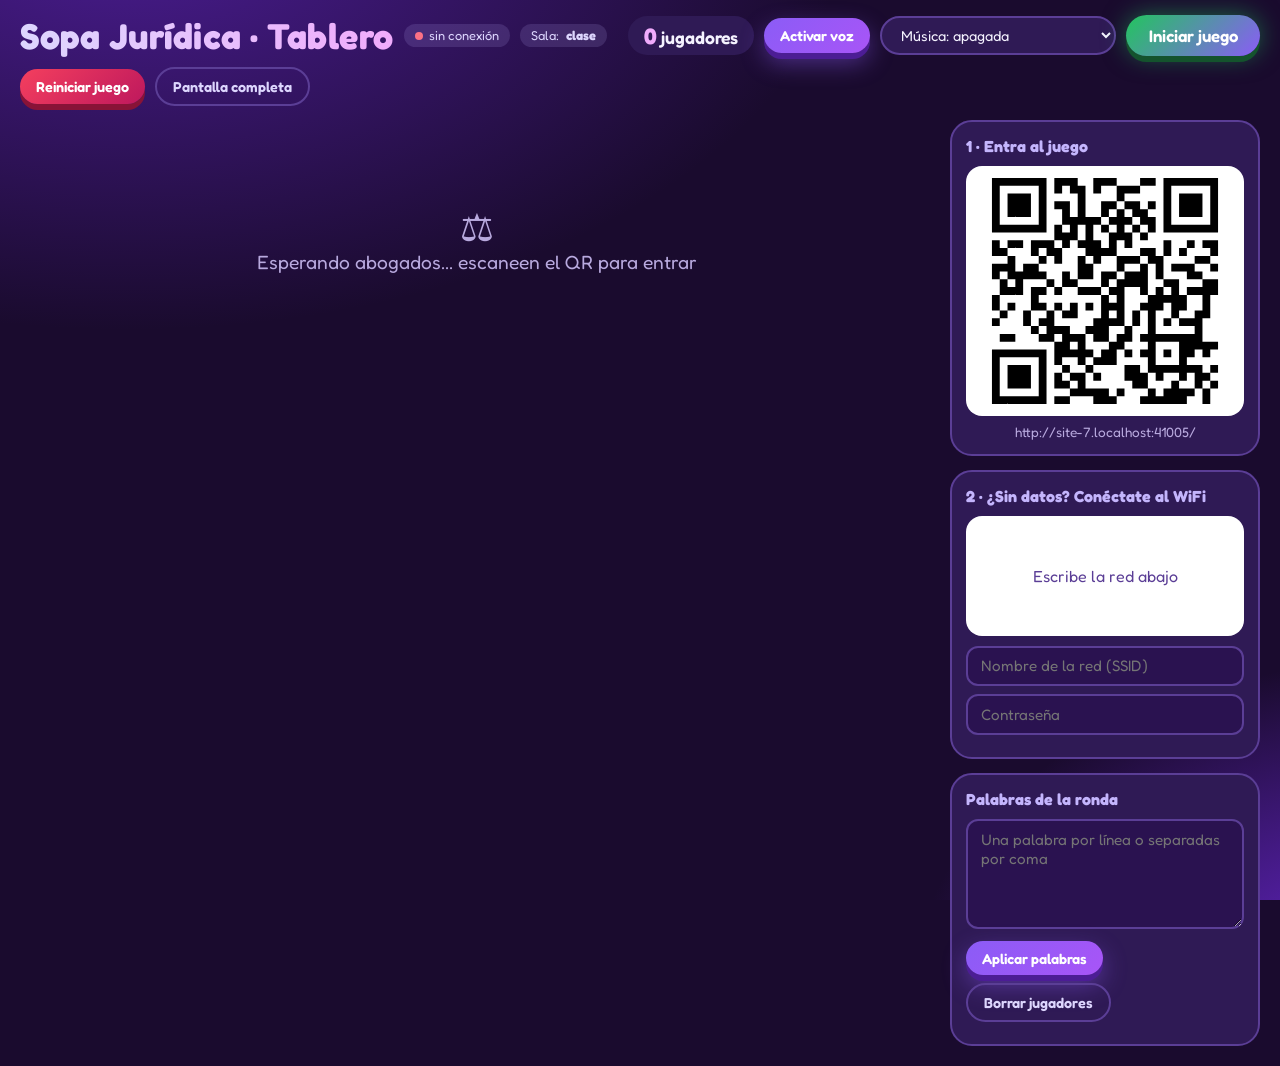
==== commit 1352a991: "Add files via upload" ====
--- a/tablero.html
+++ b/tablero.html
@@ -17,6 +17,19 @@
 .count b{color:var(--rosa);font-size:1.4rem}
 header .btn{font-size:.9rem;padding:.55rem 1rem}
 .sel{background:var(--card);color:var(--txt);border:2px solid var(--line);border-radius:999px;padding:.5rem .9rem;font-family:inherit;font-size:.9rem;outline:none}
+.btn.start{background:linear-gradient(135deg,#22C55E,#8B5CF6);box-shadow:0 6px 0 #14532D,0 0 24px rgba(34,197,94,.5);font-size:1.05rem!important;padding:.65rem 1.4rem!important;animation:pulse 1.4s infinite}
+.btn.start:disabled{animation:none;background:var(--card2);box-shadow:none;opacity:.7}
+@keyframes pulse{0%,100%{transform:scale(1)}50%{transform:scale(1.07)}}
+#lobbyBar{display:none;text-align:center;padding:14px;margin-bottom:10px;border-radius:20px;border:2px dashed var(--lila);background:rgba(196,181,253,.08);font-size:1.3rem;font-weight:600}
+#lobbyBar.on{display:block}
+#lobbyBar small{display:block;font-size:.95rem;color:var(--muted);font-weight:400;margin-top:4px}
+#cd{position:fixed;inset:0;z-index:95;display:none;align-items:center;justify-content:center;background:rgba(26,11,46,.85);pointer-events:none}
+#cd.on{display:flex}
+#cdTxt{font-size:clamp(6rem,24vw,18rem);font-weight:700;color:#fff;text-shadow:0 10px 0 #4C1D95,0 0 80px rgba(240,171,252,.9);line-height:1;text-align:center}
+#cdTxt.small{font-size:clamp(4rem,12vw,10rem)}
+#cdTxt.go{color:#FDE047;text-shadow:0 10px 0 #7C2D12,0 0 80px #F97316}
+#cdTxt.anim{animation:cdPop .9s cubic-bezier(.2,1.6,.4,1)}
+@keyframes cdPop{0%{transform:scale(2.6);opacity:0}35%{transform:scale(.9);opacity:1}55%{transform:scale(1.05)}100%{transform:scale(1)}}
 .btn.warn{background:linear-gradient(135deg,#F43F5E,#BE185D);box-shadow:0 6px 0 #881337}
 main{display:grid;grid-template-columns:1fr 310px;gap:16px;padding:0 20px 20px}
 @media (max-width:900px){main{grid-template-columns:1fr}}
@@ -102,11 +115,13 @@
     <option value="montana">Rey de la Montaña (tensión)</option>
     <option value="galope">Galope final (carrera)</option>
   </select>
+  <button class="btn start" id="start">Iniciar juego</button>
   <button class="btn warn" id="restart">Reiniciar juego</button>
   <button class="btn ghost" id="fs">Pantalla completa</button>
 </header>
 <main>
   <section>
+    <div id="lobbyBar"></div>
     <div id="duel"></div>
     <div class="podium" id="podium"></div>
     <div class="players" id="players"></div>
@@ -140,6 +155,7 @@
 </main>
 <div id="zoom"><div class="qr" id="zoomQr"></div><p id="zoomTxt"></p></div>
 <div id="announce"></div>
+<div id="cd"><div id="cdTxt"></div></div>
 <div class="feed" id="feed"></div>
 <canvas id="fx"></canvas>
 
@@ -189,9 +205,9 @@
   return [...new Set($('wordsIn').value.split(/[\n,;]+/).map(w => SJ.normWord(w.trim())).filter(w => w.length >= 2 && w.length <= 13))].slice(0, 14);
 }
 function publishConfig(words) {
-  config = { round: 'r' + Date.now().toString(36), words, ts: Date.now() };
+  config = { round: 'r' + Date.now().toString(36), words, ts: Date.now(), state: 'lobby' };
   client.publish(SJ.BASE + '/config', JSON.stringify(config), { retain: true, qos: 1 });
-  showConfig(); resetState();
+  showConfig(); resetState(); updateStart();
 }
 function clearPlayers() {
   Object.keys(players).forEach(id => client.publish(SJ.BASE + '/p/' + id, '', { retain: true, qos: 1 }));
@@ -211,6 +227,29 @@
   announce('¡Juego reiniciado!'); if (soundOn) SJ.sayQ('¡Juego reiniciado! Todos a sus lugares. Se abre la audiencia.', 'hype', 3);
 };
 $('clear').onclick = clearPlayers;
+function updateStart() {
+  const lobby = config && config.state === 'lobby';
+  $('start').disabled = !lobby;
+  $('start').textContent = lobby ? 'Iniciar juego' : 'En juego';
+  const n = sorted().length;
+  $('lobbyBar').classList.toggle('on', !!lobby);
+  $('lobbyBar').innerHTML = `Sala de espera: ${n} ${n === 1 ? 'abogado listo' : 'abogados listos'}<small>Escaneen el QR para entrar. Cuando estén todos, presiona "Iniciar juego".</small>`;
+}
+$('start').onclick = () => {
+  if (!config || config.state !== 'lobby') return;
+  config = { ...config, state: 'countdown', startAt: Date.now() + SJ.CD_MS, ts: Date.now() };
+  client.publish(SJ.BASE + '/config', JSON.stringify(config), { retain: true, qos: 1 });
+  updateStart();
+  SJ.countdown(SJ.CD_MS, (txt, go) => {
+    $('cd').classList.add('on');
+    const el = $('cdTxt'); el.textContent = txt; el.className = (txt.length > 2 ? 'small ' : '') + (go ? 'go ' : '');
+    void el.offsetWidth; el.classList.add('anim');
+  }, () => {
+    setTimeout(() => $('cd').classList.remove('on'), 900);
+    for (let i = 0; i < 4; i++) setTimeout(() => burst(innerWidth * (.2 + .6 * Math.random()), innerHeight * .4, 100), i * 200);
+    if (SJ.music.on && SJ.music.id) SJ.musicPlay(SJ.music.id);
+  });
+};
 function showConfig() {
   if (!config) return;
   $('wordsIn').value = config.words.join('\n');
@@ -354,16 +393,16 @@
 function setNet(s) { $('netDot').className = 'dot ' + s; $('netTxt').textContent = { online: 'en vivo', reconnect: 'reconectando', offline: 'sin conexión', error: 'error de red' }[s] || s; }
 let gotConfig = false, ready = false;
 client = SJ.connect((topic, data) => {
-  if (topic === 'config') { if (data && data.words) { if (config && config.round !== data.round) resetState(); config = data; gotConfig = true; showConfig(); render(); } return; }
+  if (topic === 'config') { if (data && data.words) { if (config && config.round !== data.round) resetState(); config = data; gotConfig = true; if (!data.state) { publishConfig(data.words); return; } showConfig(); render(); updateStart(); } return; }
   if (!topic.startsWith('p/')) return;
   const id = topic.slice(2);
-  if (!data) { delete players[id]; render(); return; }
+  if (!data) { delete players[id]; render(); updateStart(); return; }
   if (!data.nick || typeof data.found !== 'number') return;
   const prev = players[id] && (!config || players[id].round === config.round) ? players[id] : null;
   const before = sorted().map(p => p.id);
   data.nick = String(data.nick).slice(0, 50);
   players[id] = data;
-  render();
+  render(); updateStart();
   if (config && data.round !== config.round) return;
   if (ready) events(id, data, prev, before);
 }, setNet);
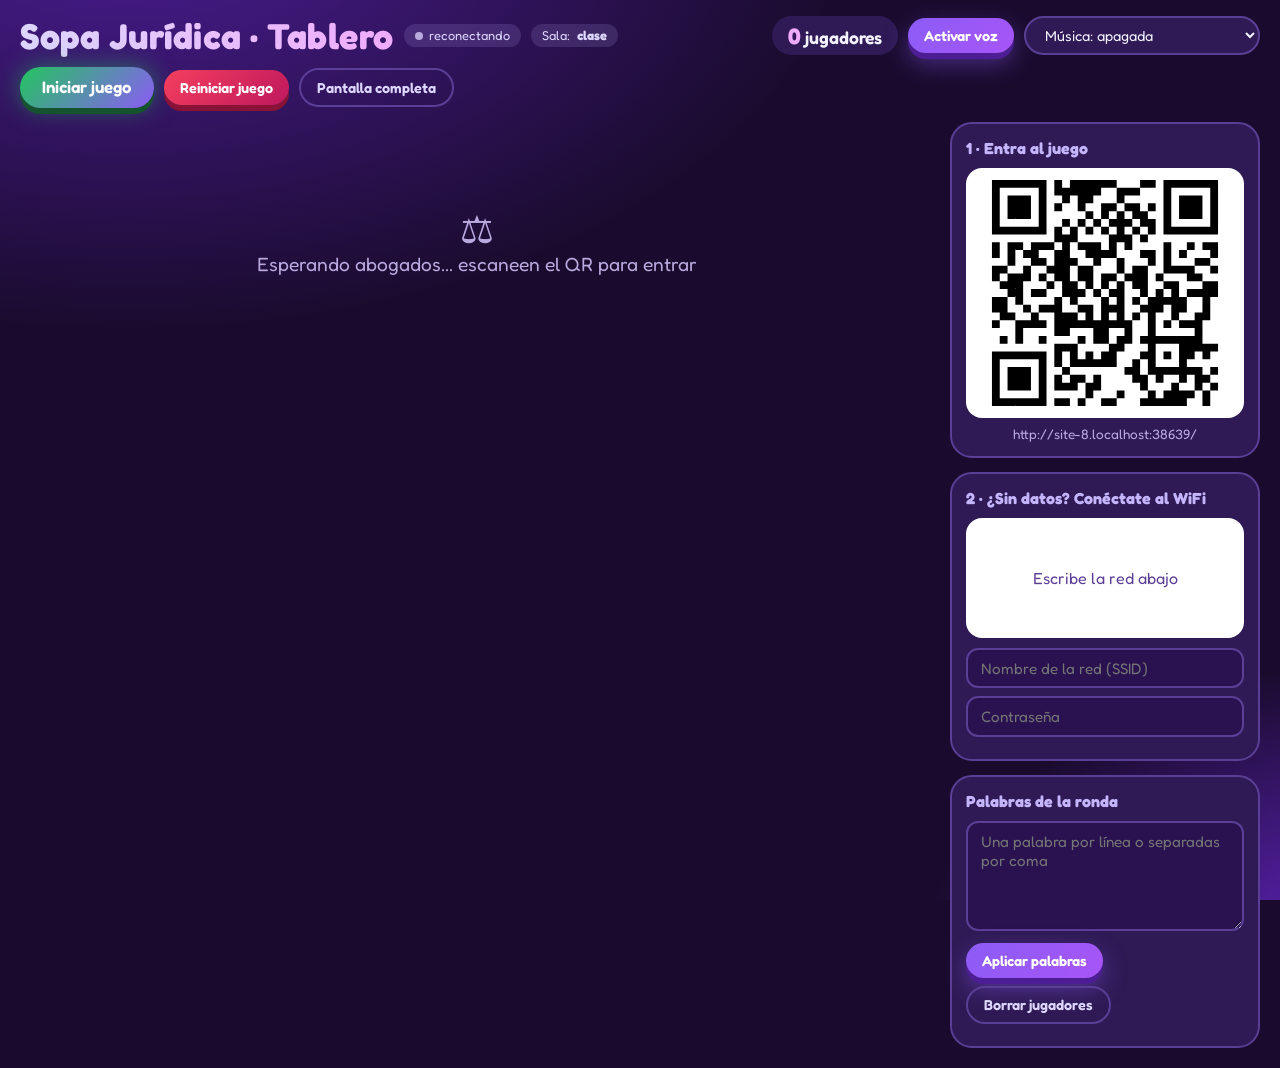
==== commit 92b725ec: "Add files via upload" ====
--- a/tablero.html
+++ b/tablero.html
@@ -25,9 +25,9 @@
 #lobbyBar small{display:block;font-size:.95rem;color:var(--muted);font-weight:400;margin-top:4px}
 #cd{position:fixed;inset:0;z-index:95;display:none;align-items:center;justify-content:center;background:rgba(26,11,46,.85);pointer-events:none}
 #cd.on{display:flex}
-#cdTxt{font-size:clamp(6rem,24vw,18rem);font-weight:700;color:#fff;text-shadow:0 10px 0 #4C1D95,0 0 80px rgba(240,171,252,.9);line-height:1;text-align:center}
+#cdTxt{font-size:clamp(6rem,24vw,18rem);font-weight:700;color:#fff;text-shadow:0 10px 0 #4C1D95;line-height:1;text-align:center}
 #cdTxt.small{font-size:clamp(4rem,12vw,10rem)}
-#cdTxt.go{color:#FDE047;text-shadow:0 10px 0 #7C2D12,0 0 80px #F97316}
+#cdTxt.go{color:#FDE047;text-shadow:0 10px 0 #7C2D12}
 #cdTxt.anim{animation:cdPop .9s cubic-bezier(.2,1.6,.4,1)}
 @keyframes cdPop{0%{transform:scale(2.6);opacity:0}35%{transform:scale(.9);opacity:1}55%{transform:scale(1.05)}100%{transform:scale(1)}}
 .btn.warn{background:linear-gradient(135deg,#F43F5E,#BE185D);box-shadow:0 6px 0 #881337}
@@ -63,7 +63,7 @@
 .pl.r1 .rank{color:#F5C542}.pl.r2 .rank{color:#E9E5FF}.pl.r3 .rank{color:#F5B38A}
 .pl .nm{font-weight:600;font-size:1rem;text-align:center;max-width:100%;line-height:1.15;overflow-wrap:anywhere;display:-webkit-box;-webkit-line-clamp:2;-webkit-box-orient:vertical;overflow:hidden;min-height:2.3em}
 .pl .bar{width:100%;height:10px;background:rgba(255,255,255,.1);border-radius:9px;overflow:hidden}
-.pl .bar i{display:block;height:100%;background:linear-gradient(90deg,var(--morado),var(--rosa));transition:width .6s}
+.pl .bar i{display:block;height:100%;width:100%;transform-origin:0 50%;transform:scaleX(0);background:linear-gradient(90deg,var(--morado),var(--rosa));transition:transform .6s}
 .pl.done .bar i{background:linear-gradient(90deg,#F5C542,#FDE68A)}
 .pl .meta{font-size:.85rem;color:var(--muted)}
 .pl .x{position:absolute;top:6px;right:8px;background:none;color:var(--muted);font-size:1rem;opacity:0}
@@ -72,23 +72,23 @@
 /* fuego */
 .flames{position:absolute;left:0;right:0;top:-30px;height:44px;display:none;justify-content:center;align-items:flex-end;gap:2px;pointer-events:none}
 .pl.onfire .flames{display:flex}
-.pl.onfire{border-color:#FB923C;animation:fireGlow .35s infinite alternate}
-.flames i{width:20px;height:36px;background:radial-gradient(ellipse at 50% 85%,#FEF08A 0%,#FDBA74 30%,#F97316 55%,#DC2626 75%,transparent 77%);border-radius:50% 50% 40% 40%/65% 65% 35% 35%;animation:flick .45s infinite alternate;transform-origin:50% 100%;filter:blur(.6px)}
+.pl.onfire{border-color:#FB923C;box-shadow:0 0 24px #F97316,0 -12px 50px rgba(239,68,68,.55)}
+.flames i{width:20px;height:36px;background:radial-gradient(ellipse at 50% 85%,#FEF08A 0%,#FDBA74 30%,#F97316 55%,#DC2626 75%,transparent 77%);border-radius:50% 50% 40% 40%/65% 65% 35% 35%;animation:flick .45s infinite alternate;transform-origin:50% 100%;will-change:transform}
 .flames i:nth-child(2){height:44px;animation-delay:.1s}.flames i:nth-child(3){height:30px;animation-delay:.2s}.flames i:nth-child(4){height:40px;animation-delay:.05s}.flames i:nth-child(5){height:28px;animation-delay:.15s}
 .firetag{position:absolute;bottom:-12px;left:50%;transform:translateX(-50%);background:linear-gradient(90deg,#F97316,#DC2626);color:#fff;font-size:.72rem;font-weight:700;padding:.15rem .6rem;border-radius:999px;display:none;white-space:nowrap;letter-spacing:.5px}
 .pl.onfire .firetag{display:block}
 @keyframes flick{from{transform:scaleY(.85) scaleX(1.05) rotate(-3deg)}to{transform:scaleY(1.15) scaleX(.92) rotate(3deg)}}
 @keyframes fireGlow{from{box-shadow:0 0 18px #F97316,0 -8px 40px rgba(239,68,68,.45)}to{box-shadow:0 0 30px #FB923C,0 -16px 60px rgba(239,68,68,.7)}}
 /* duelo */
-#duel{display:none;align-items:center;justify-content:center;gap:18px;margin-bottom:28px;padding:12px;border-radius:22px;background:linear-gradient(90deg,rgba(124,58,237,.35),rgba(220,38,38,.45),rgba(124,58,237,.35));border:2px solid #FB923C;animation:pop .5s,fireGlow .35s infinite alternate;position:relative}
+#duel{display:none;align-items:center;justify-content:center;gap:18px;margin-bottom:28px;padding:12px;border-radius:22px;background:linear-gradient(90deg,rgba(124,58,237,.35),rgba(220,38,38,.45),rgba(124,58,237,.35));border:2px solid #FB923C;animation:pop .5s;box-shadow:0 0 26px #F97316,0 -12px 50px rgba(239,68,68,.55);position:relative}
 #duel.on{display:flex}
 #duel .who{text-align:center;font-weight:600;max-width:200px;overflow-wrap:anywhere}
 #duel .vs{font-size:2.6rem;font-weight:700;color:#FDE047;text-shadow:0 0 18px #F97316,0 3px 0 #7C2D12;animation:bob .6s infinite}
 #duel .msg{position:absolute;bottom:-14px;left:50%;transform:translateX(-50%);background:#DC2626;color:#fff;padding:.2rem .9rem;border-radius:999px;font-weight:700;white-space:nowrap;font-size:.95rem}
 /* anuncio */
-#announce{position:fixed;left:50%;top:38%;z-index:80;pointer-events:none;font-size:clamp(2rem,5.5vw,4.4rem);font-weight:700;text-align:center;width:90vw;line-height:1.05;color:#fff;text-shadow:0 5px 0 #4C1D95,0 0 40px rgba(240,171,252,.9)}
+#announce{will-change:transform,opacity;position:fixed;left:50%;top:38%;z-index:80;pointer-events:none;font-size:clamp(2rem,5.5vw,4.4rem);font-weight:700;text-align:center;width:90vw;line-height:1.05;color:#fff;text-shadow:0 5px 0 #4C1D95,0 -2px 0 #A855F7,3px 0 0 #7C3AED,-3px 0 0 #7C3AED}
 #announce.go{animation:floatUp 2.6s ease-out forwards}
-#announce.fire{color:#FDE047;text-shadow:0 5px 0 #7C2D12,0 0 40px #F97316,0 0 80px #DC2626}
+#announce.fire{color:#FDE047;text-shadow:0 5px 0 #7C2D12,0 -2px 0 #F97316,3px 0 0 #DC2626,-3px 0 0 #DC2626}
 .empty{color:var(--muted);text-align:center;padding:40px 10px;font-size:1.2rem}
 .empty div{animation:bob 2s infinite;display:inline-block;font-size:2.4rem}
 #zoom{position:fixed;inset:0;background:rgba(26,11,46,.94);display:none;flex-direction:column;align-items:center;justify-content:center;z-index:90;cursor:zoom-out;padding:20px}
@@ -96,8 +96,20 @@
 #zoom .qr{cursor:zoom-out;padding:24px}
 #zoom .qr svg{max-width:min(70vh,90vw);width:min(70vh,90vw)}
 #zoom p{font-size:clamp(1.2rem,3vw,2.2rem);margin-top:16px;text-align:center;font-weight:600}
-.feed{position:fixed;left:20px;bottom:20px;display:flex;flex-direction:column;gap:6px;z-index:50;pointer-events:none;max-width:60vw}
-.feed div{background:var(--card2);border:2px solid var(--lila);padding:.5rem 1rem;border-radius:999px;animation:pop .5s;font-weight:500}
+.feed{position:fixed;left:20px;bottom:14px;display:flex;flex-direction:column;gap:5px;z-index:50;pointer-events:none;max-width:min(520px,60vw)}
+.feed div{background:rgba(59,34,112,.92);border:2px solid var(--lila);padding:.35rem .9rem;border-radius:999px;animation:pop .5s;font-weight:500;font-size:.9rem;white-space:nowrap;overflow:hidden;text-overflow:ellipsis}
+/* modos compactos para muchos jugadores */
+.players.compact{grid-template-columns:repeat(auto-fill,minmax(150px,1fr));gap:10px}
+.players.compact .pl{padding:8px;gap:4px;border-radius:16px}
+.players.compact .av svg{width:58px;height:58px}
+.players.compact .nm{font-size:.88rem;min-height:2.2em}
+.players.mini{grid-template-columns:repeat(auto-fill,minmax(122px,1fr));gap:8px}
+.players.mini .pl{padding:6px 6px 8px;gap:3px;border-radius:14px}
+.players.mini .av svg{width:42px;height:42px}
+.players.mini .nm{font-size:.78rem;-webkit-line-clamp:1;min-height:1.2em}
+.players.mini .meta{font-size:.72rem}
+.players.mini .rank{font-size:.8rem;top:4px;left:7px}
+.players.mini .flames{top:-22px;height:30px}.players.mini .flames i{width:13px}
 canvas#fx{position:fixed;inset:0;pointer-events:none;z-index:75}
 </style>
 </head>
@@ -233,7 +245,7 @@
   $('start').textContent = lobby ? 'Iniciar juego' : 'En juego';
   const n = sorted().length;
   $('lobbyBar').classList.toggle('on', !!lobby);
-  $('lobbyBar').innerHTML = `Sala de espera: ${n} ${n === 1 ? 'abogado listo' : 'abogados listos'}<small>Escaneen el QR para entrar. Cuando estén todos, presiona "Iniciar juego".</small>`;
+  setHTML($('lobbyBar'), `Sala de espera: ${n} ${n === 1 ? 'abogado listo' : 'abogados listos'}<small>Escaneen el QR para entrar. Cuando estén todos, presiona "Iniciar juego".</small>`);
 }
 $('start').onclick = () => {
   if (!config || config.state !== 'lobby') return;
@@ -262,7 +274,7 @@
 }
 function alertFeed(t) {
   const d = document.createElement('div'); d.textContent = t; $('feed').appendChild(d);
-  while ($('feed').children.length > 4) $('feed').firstChild.remove();
+  while ($('feed').children.length > 3) $('feed').firstChild.remove();
   setTimeout(() => d.remove(), 5000);
 }
 function voice(t, mood, prio) { if (soundOn) SJ.sayQ(t, mood, prio); }
@@ -288,11 +300,16 @@
 function sorted() { return SJ.rank(Object.values(players).filter(p => !config || p.round === config.round)); }
 const fmt = s => s == null ? '' : Math.floor(s / 60) + ':' + String(s % 60).padStart(2, '0');
 let onFire = {}, streak = {};
-function render() {
+let renderT = null;
+function render() { if (renderT) return; renderT = setTimeout(() => { renderT = null; renderNow(); }, 180); }
+function setHTML(el, html) { if (el._h !== html) { el._h = html; el.innerHTML = html; } }
+function renderNow() {
   const list = sorted();
   $('cnt').textContent = list.length;
   $('empty').style.display = list.length ? 'none' : 'block';
   const container = $('players');
+  container.classList.toggle('compact', list.length > 15 && list.length <= 30);
+  container.classList.toggle('mini', list.length > 30);
   const first = new Map();
   [...container.children].forEach(el => first.set(el.dataset.id, el.getBoundingClientRect()));
   const ids = new Set(list.map(p => p.id));
@@ -304,11 +321,11 @@
       el.innerHTML = `<div class="flames"><i></i><i></i><i></i><i></i><i></i></div><span class="rank"></span><button class="x" title="Quitar">&#10005;</button><div class="av"></div><div class="nm"></div><div class="bar"><i></i></div><div class="meta"></div><span class="firetag">EN RACHA</span>`;
       el.querySelector('.x').onclick = () => client.publish(SJ.BASE + '/p/' + p.id, '', { retain: true, qos: 1 });
     }
-    el.querySelector('.rank').textContent = (i + 1) + '°';
+    const rk = (i + 1) + '°'; if (el._rk !== rk) { el._rk = rk; el.querySelector('.rank').textContent = rk; }
     const avKey = JSON.stringify(p.look);
     if (el.dataset.av !== avKey) { el.querySelector('.av').innerHTML = SJ.avatarSVG(p.look || SJ.randomLook(p.id), 84); el.dataset.av = avKey; }
     el.querySelector('.nm').textContent = p.nick;
-    el.querySelector('.bar i').style.width = (p.found / p.total * 100) + '%';
+    const sx = 'scaleX(' + (p.found / p.total) + ')'; const bi = el.querySelector('.bar i'); if (bi.style.transform !== sx) bi.style.transform = sx;
     el.querySelector('.meta').textContent = p.done ? `Caso cerrado en ${fmt(p.time)}` : `${p.found}/${p.total} palabras`;
     el.classList.toggle('done', !!p.done);
     el.classList.toggle('onfire', !!onFire[p.id] && onFire[p.id] > Date.now());
@@ -320,13 +337,13 @@
     const f = first.get(el.dataset.id); if (!f) return;
     const l = el.getBoundingClientRect(), dx = f.left - l.left, dy = f.top - l.top;
     if (Math.abs(dx) > 2 || Math.abs(dy) > 2) {
-      el.animate([{ transform: `translate(${dx}px,${dy}px) scale(1.04)`, zIndex: 5 }, { transform: 'none' }], { duration: 750, easing: 'cubic-bezier(.2,.9,.25,1)' });
+      el.animate([{ transform: `translate(${dx}px,${dy}px)` }, { transform: 'translate(0,0)' }], { duration: 650, easing: 'cubic-bezier(.2,.9,.25,1)' });
       if (dy > 2 || (dy === 0 && dx > 2)) { el.classList.add('up'); setTimeout(() => el.classList.remove('up'), 1200); }
     }
   });
   const top = list.filter(p => p.found > 0).slice(0, 3);
   const order = [top[1], top[0], top[2]], pl = [2, 1, 3], sz = [72, 100, 62];
-  $('podium').innerHTML = order.map((p, k) => p ? `<div class="pod p${pl[k]}">${SJ.avatarSVG(p.look, sz[k])}<div class="n">${SJ.esc(p.nick)}</div><div class="base">${pl[k]}°<small>${p.done ? fmt(p.time) : p.found + '/' + p.total}</small></div></div>` : '').join('');
+  setHTML($('podium'), order.map((p, k) => p ? `<div class="pod p${pl[k]}">${SJ.avatarSVG(p.look, sz[k])}<div class="n">${SJ.esc(p.nick)}</div><div class="base">${pl[k]}°<small>${p.done ? fmt(p.time) : p.found + '/' + p.total}</small></div></div>` : '').join(''));
   // intensidad de la música: sube el tempo cuando la carrera está cerrada o alguien está por terminar
   const L = list[0], S = list[1];
   let mul = 1;
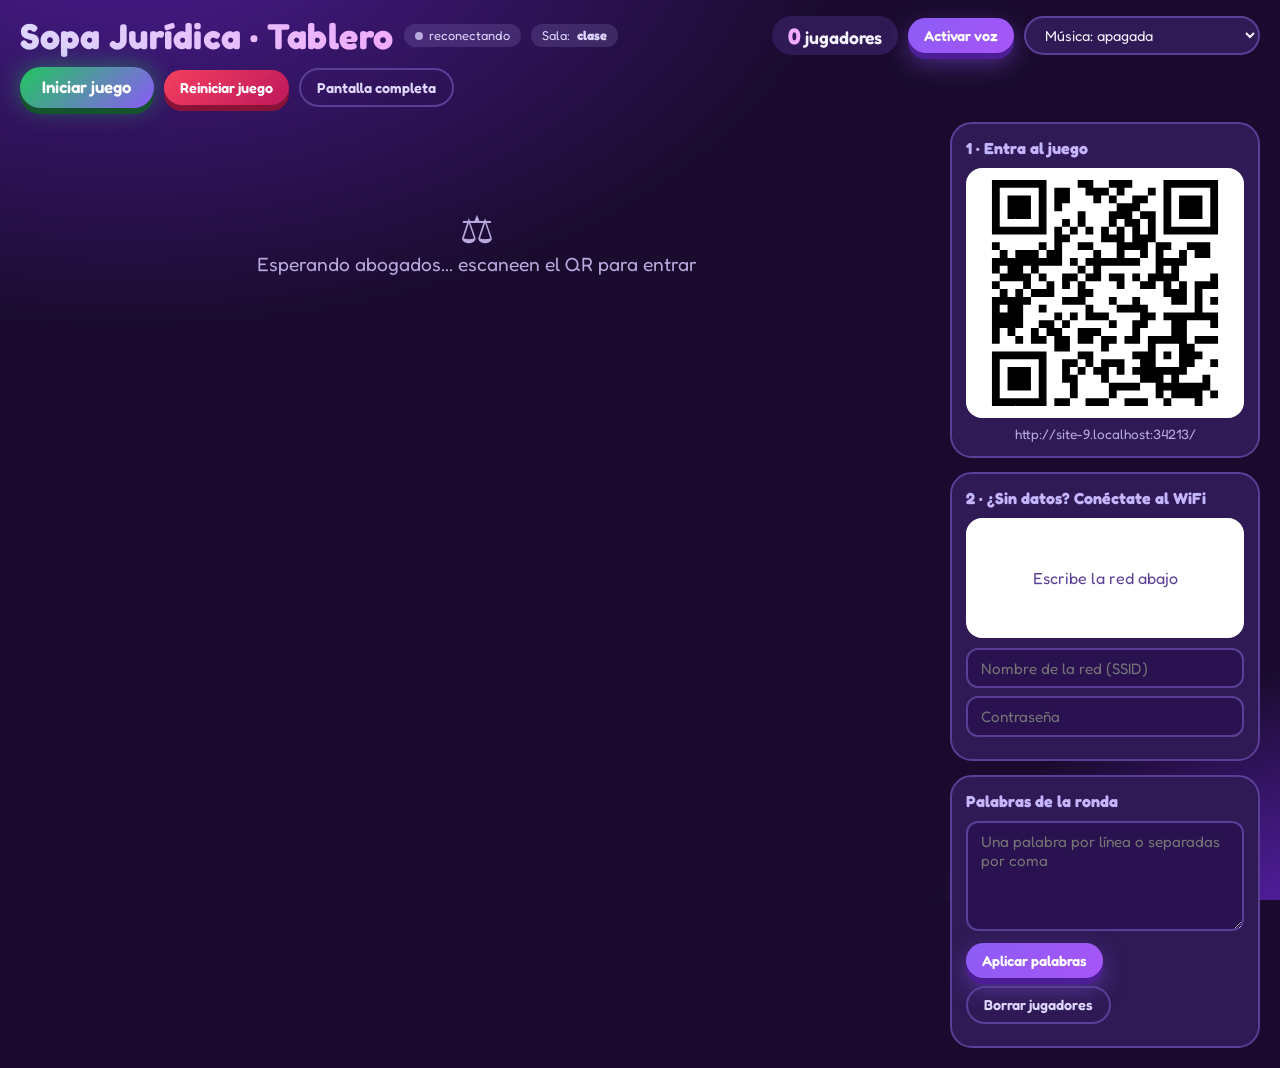
==== commit db49126b: "Add files via upload" ====
--- a/tablero.html
+++ b/tablero.html
@@ -98,6 +98,67 @@
 #zoom p{font-size:clamp(1.2rem,3vw,2.2rem);margin-top:16px;text-align:center;font-weight:600}
 .feed{position:fixed;left:20px;bottom:14px;display:flex;flex-direction:column;gap:5px;z-index:50;pointer-events:none;max-width:min(520px,60vw)}
 .feed div{background:rgba(59,34,112,.92);border:2px solid var(--lila);padding:.35rem .9rem;border-radius:999px;animation:pop .5s;font-weight:500;font-size:.9rem;white-space:nowrap;overflow:hidden;text-overflow:ellipsis}
+/* ===== modo competencia ===== */
+.mclock,.resbtn{display:none!important}
+body.racing .mclock{display:inline-flex!important;font-size:1.05rem;font-weight:700;color:var(--oro);background:rgba(245,197,66,.12)}
+body.racing .resbtn{display:inline-block!important}
+body.racing #start,body.racing aside,body.racing #podium,body.racing #players,body.racing #lobbyBar,body.racing #empty,body.racing #fs{display:none!important}
+body.racing main{grid-template-columns:minmax(0,1fr)}
+#race{display:none;gap:8px;align-content:start}
+body.racing #race{display:grid}
+#race.cols2,#race.cols3{grid-auto-flow:column;column-gap:16px}
+#race.cols2{grid-template-columns:repeat(2,minmax(0,1fr))}
+#race.cols3{grid-template-columns:repeat(3,minmax(0,1fr));column-gap:12px}
+.rrow .rmid{min-width:0}
+.rrow{display:grid;grid-template-columns:46px 50px 1fr 78px;align-items:center;gap:10px;background:var(--card2);border:2px solid var(--line);border-radius:16px;padding:6px 12px;position:relative}
+.rrow .pos{font-size:1.7rem;font-weight:700;text-align:center;color:var(--muted)}
+.rrow.r1{border-color:#F5C542;background:linear-gradient(90deg,rgba(245,197,66,.22),var(--card2) 45%)}.rrow.r1 .pos{color:#F5C542}
+.rrow.r2{border-color:#DDD6FE;background:linear-gradient(90deg,rgba(221,214,254,.18),var(--card2) 45%)}.rrow.r2 .pos{color:#E9E5FF}
+.rrow.r3{border-color:#F5B38A;background:linear-gradient(90deg,rgba(245,179,138,.18),var(--card2) 45%)}.rrow.r3 .pos{color:#F5B38A}
+.rrow .rav svg{width:50px;height:50px;display:block}
+.rrow .rname{font-weight:600;white-space:nowrap;overflow:hidden;text-overflow:ellipsis;font-size:1.02rem;margin-bottom:5px}
+.track{display:grid;gap:3px;height:18px}
+.track i{border-radius:5px;background:rgba(255,255,255,.09);position:relative}
+.track i.on{background:linear-gradient(180deg,#C084FC,#7C3AED);animation:segIn .45s cubic-bezier(.2,1.6,.4,1)}
+.rrow.done .track i.on{background:linear-gradient(180deg,#FDE68A,#F5C542)}
+.rrow.fire{border-color:#FB923C;box-shadow:0 0 22px rgba(249,115,22,.55)}
+.rrow.fire .track i.on{background:linear-gradient(180deg,#FDE047,#F97316 55%,#DC2626)}
+.rrow.fire .track i.tip::after{content:'';position:absolute;right:-7px;bottom:3px;width:18px;height:32px;background:radial-gradient(ellipse at 50% 85%,#FEF08A 0%,#FDBA74 30%,#F97316 55%,#DC2626 75%,transparent 77%);border-radius:50% 50% 40% 40%/65% 65% 35% 35%;animation:flick .4s infinite alternate;transform-origin:50% 100%;will-change:transform}
+@keyframes segIn{from{transform:scaleY(.2)}to{transform:none}}
+.rrow .rstat{text-align:right;font-weight:700;font-size:1.2rem;font-variant-numeric:tabular-nums}
+.rrow .rstat small{display:block;font-size:.72rem;color:var(--muted);font-weight:500}
+.rrow.done .rstat{color:#F5C542}
+.rrow .mv{position:absolute;left:6px;top:-10px;font-size:.75rem;font-weight:700;color:#06281c;background:var(--ok);border-radius:999px;padding:0 .45rem;opacity:0}
+.rrow.up{box-shadow:0 0 0 2px var(--ok)}
+.rrow.up .mv{animation:mvUp 1.3s}
+@keyframes mvUp{0%{opacity:0;transform:translateY(6px)}20%,80%{opacity:1;transform:none}100%{opacity:0}}
+#race.cols2 .rrow,#race.cols3 .rrow{grid-template-columns:34px 38px 1fr 58px;padding:4px 10px;gap:8px;border-radius:12px}
+#race.cols2 .rav svg,#race.cols3 .rav svg{width:38px;height:38px}
+#race.cols2 .pos,#race.cols3 .pos{font-size:1.2rem}
+#race.cols2 .rname,#race.cols3 .rname{font-size:.88rem;margin-bottom:3px}
+#race.cols2 .track,#race.cols3 .track{height:13px;gap:2px}
+#race.cols2 .rstat,#race.cols3 .rstat{font-size:.95rem}
+#race.cols2 .rrow.fire .track i.tip::after,#race.cols3 .rrow.fire .track i.tip::after{height:22px;width:14px;right:-5px;bottom:1px}
+body.racing #feed{display:none}
+body.racing #duel{padding:6px 12px;gap:14px;margin-bottom:22px;border-radius:16px}
+body.racing #duel svg{width:46px;height:46px}
+body.racing #duel .who{display:flex;align-items:center;gap:8px;max-width:none;text-align:left}
+body.racing #duel .who small{margin-left:6px;color:var(--oro);font-weight:700}
+body.racing #duel .vs{font-size:1.8rem}
+body.racing #duel .msg{font-size:.85rem;bottom:-12px}
+/* resultados finales */
+#final{position:fixed;inset:0;z-index:88;display:none;align-items:center;justify-content:center;padding:20px;background:radial-gradient(900px 600px at 50% 30%,#5B21B6 0%,transparent 70%),rgba(26,11,46,.96)}
+#final.on{display:flex}
+.fbox{text-align:center;max-width:900px;width:100%;animation:pop .6s}
+.fbox h2{font-size:clamp(2.2rem,5vw,3.8rem)}
+.fsub{color:var(--lila2);font-size:1.2rem;margin:6px 0 10px}
+.fpod .base{width:170px}
+.fpod .pod.p1 .base{height:140px}.fpod .pod.p2 .base{height:100px}.fpod .pod.p3 .base{height:76px}
+.fpod .n{max-width:190px;font-size:1.1rem}
+.frest{display:flex;flex-wrap:wrap;justify-content:center;gap:8px;margin:14px 0 22px}
+.frest span{background:var(--card2);border:2px solid var(--line);border-radius:999px;padding:.3rem .9rem;font-weight:500}
+.fbtns{justify-content:center}
+.fbtns .btn{font-size:1.15rem!important;padding:.8rem 1.6rem!important}
 /* modos compactos para muchos jugadores */
 .players.compact{grid-template-columns:repeat(auto-fill,minmax(150px,1fr));gap:10px}
 .players.compact .pl{padding:8px;gap:4px;border-radius:16px}
@@ -119,6 +180,7 @@
   <span class="pill"><span class="dot" id="netDot"></span><span id="netTxt">conectando</span></span>
   <span class="pill">Sala: <b id="sala"></b></span>
   <span class="sp"></span>
+  <span class="pill mclock" id="mclock"></span>
   <span class="count"><b id="cnt">0</b> jugadores</span>
   <button class="btn" id="sound">Activar voz</button>
   <select class="sel" id="music" title="Música">
@@ -128,6 +190,7 @@
     <option value="galope">Galope final (carrera)</option>
   </select>
   <button class="btn start" id="start">Iniciar juego</button>
+  <button class="btn ghost resbtn" id="results">Ver resultados</button>
   <button class="btn warn" id="restart">Reiniciar juego</button>
   <button class="btn ghost" id="fs">Pantalla completa</button>
 </header>
@@ -135,6 +198,7 @@
   <section>
     <div id="lobbyBar"></div>
     <div id="duel"></div>
+    <div id="race"></div>
     <div class="podium" id="podium"></div>
     <div class="players" id="players"></div>
     <div class="empty" id="empty"><div>&#9878;</div><br>Esperando abogados... escaneen el QR para entrar</div>
@@ -165,6 +229,13 @@
     </div>
   </aside>
 </main>
+<div id="final"><div class="fbox">
+  <h2 class="title">¡Se levanta la sesión!</h2>
+  <p class="fsub" id="fsub"></p>
+  <div class="podium fpod" id="fpod"></div>
+  <div class="frest" id="frest"></div>
+  <div class="btns fbtns"><button class="btn warn" id="fRestart">Reiniciar juego</button><button class="btn ghost" id="fClose">Ver la carrera</button></div>
+</div></div>
 <div id="zoom"><div class="qr" id="zoomQr"></div><p id="zoomTxt"></p></div>
 <div id="announce"></div>
 <div id="cd"><div id="cdTxt"></div></div>
@@ -225,7 +296,7 @@
   Object.keys(players).forEach(id => client.publish(SJ.BASE + '/p/' + id, '', { retain: true, qos: 1 }));
   players = {}; render();
 }
-function resetState() { streak = {}; onFire = {}; leaderId = null; lastDuel = 0; $('duel').classList.remove('on'); }
+function resetState() { streak = {}; onFire = {}; leaderId = null; lastDuel = 0; finalShown = false; $('duel').classList.remove('on'); $('final').classList.remove('on'); }
 $('newRound').onclick = () => {
   const w = parseWords(); if (w.length < 3) { alertFeed('Pon al menos 3 palabras'); return; }
   clearPlayers(); publishConfig(w); announce('¡Nueva ronda!'); if (soundOn) SJ.sayQ('¡Nueva ronda! Se abre un nuevo expediente.', 'hype', 3);
@@ -234,6 +305,9 @@
 $('restart').onclick = () => {
   if (Date.now() - armed > 3000) { armed = Date.now(); $('restart').textContent = '¿Seguro? Toca otra vez'; setTimeout(() => $('restart').textContent = 'Reiniciar juego', 3000); return; }
   armed = 0; $('restart').textContent = 'Reiniciar juego';
+  doRestart();
+};
+function doRestart() {
   const w = config ? config.words : SJ.DEFAULT_WORDS;
   clearPlayers(); publishConfig(w);
   announce('¡Juego reiniciado!'); if (soundOn) SJ.sayQ('¡Juego reiniciado! Todos a sus lugares. Se abre la audiencia.', 'hype', 3);
@@ -245,6 +319,7 @@
   $('start').textContent = lobby ? 'Iniciar juego' : 'En juego';
   const n = sorted().length;
   $('lobbyBar').classList.toggle('on', !!lobby);
+  updateMode();
   setHTML($('lobbyBar'), `Sala de espera: ${n} ${n === 1 ? 'abogado listo' : 'abogados listos'}<small>Escaneen el QR para entrar. Cuando estén todos, presiona "Iniciar juego".</small>`);
 }
 $('start').onclick = () => {
@@ -260,6 +335,7 @@
     setTimeout(() => $('cd').classList.remove('on'), 900);
     for (let i = 0; i < 4; i++) setTimeout(() => burst(innerWidth * (.2 + .6 * Math.random()), innerHeight * .4, 100), i * 200);
     if (SJ.music.on && SJ.music.id) SJ.musicPlay(SJ.music.id);
+    updateMode();
   });
 };
 function showConfig() {
@@ -293,7 +369,7 @@
   parts.forEach(p => { p.x += p.vx; p.y += p.vy; p.vy += .22; p.vx *= .985; p.life--; p.rot += .2; fctx.save(); fctx.globalAlpha = Math.min(1, p.life / 30); fctx.translate(p.x, p.y); fctx.rotate(p.rot); fctx.fillStyle = p.c; fctx.fillRect(-p.w / 2, -p.w / 4, p.w, p.w / 2); fctx.restore(); });
   if (parts.length) requestAnimationFrame(loop);
 }
-function cardEl(id) { return document.querySelector(`.pl[data-id="${CSS.escape(id)}"]`); }
+function cardEl(id) { return document.querySelector(`${racing ? '.rrow' : '.pl'}[data-id="${CSS.escape(id)}"]`); }
 function burstAt(id, n) { const el = cardEl(id); if (!el) return; const r = el.getBoundingClientRect(); burst(r.left + r.width / 2, r.top + r.height / 3, n); }
 
 /* ---------- render con animación de reacomodo ---------- */
@@ -301,11 +377,91 @@
 const fmt = s => s == null ? '' : Math.floor(s / 60) + ':' + String(s % 60).padStart(2, '0');
 let onFire = {}, streak = {};
 let renderT = null;
-function render() { if (renderT) return; renderT = setTimeout(() => { renderT = null; renderNow(); }, 180); }
+function render() { if (renderT) return; renderT = setTimeout(() => { renderT = null; renderNow(); }, racing ? 450 : 180); }
 function setHTML(el, html) { if (el._h !== html) { el._h = html; el.innerHTML = html; } }
+/* ---------- modo competencia ---------- */
+let racing = false, finalShown = false, modeT = null;
+function updateMode() {
+  clearTimeout(modeT);
+  const st = config && config.state;
+  const wait = st === 'countdown' ? (config.startAt || 0) - Date.now() - 200 : 0;
+  if (st === 'countdown' && wait > 0) modeT = setTimeout(updateMode, wait);
+  const v = st === 'countdown' && wait <= 0;
+  if (v === racing) return;
+  racing = v; document.body.classList.toggle('racing', v);
+  if (!v) $('final').classList.remove('on');
+  renderNow();
+}
+setInterval(() => {
+  if (!racing || !config) return;
+  const list = sorted(), done = list.filter(p => p.done).length;
+  const secs = Math.max(0, Math.floor((Date.now() - config.startAt) / 1000));
+  $('mclock').textContent = `Tiempo ${fmt(secs)} · ${done}/${list.length} terminaron`;
+}, 500);
+function renderRace(list) {
+  const race = $('race');
+  race.classList.toggle('cols2', list.length > 12 && list.length <= 36);
+  race.classList.toggle('cols3', list.length > 36);
+  const cols = list.length > 36 ? 3 : list.length > 12 ? 2 : 1;
+  race.style.gridTemplateRows = cols > 1 ? `repeat(${Math.ceil(list.length / cols)},auto)` : '';
+  const first = new Map();
+  [...race.children].forEach(el => first.set(el.dataset.id, el.getBoundingClientRect()));
+  const ids = new Set(list.map(p => p.id));
+  [...race.children].forEach(el => { if (!ids.has(el.dataset.id)) el.remove(); });
+  const now = Date.now();
+  list.forEach((p, i) => {
+    let el = race.querySelector(`.rrow[data-id="${CSS.escape(p.id)}"]`);
+    if (!el) {
+      el = document.createElement('div'); el.className = 'rrow'; el.dataset.id = p.id;
+      el.innerHTML = `<span class="mv">SUBE</span><div class="pos"></div><div class="rav"></div><div class="rmid"><div class="rname"></div><div class="track"></div></div><div class="rstat"></div>`;
+    }
+    if (el._pos !== i + 1) { if (el._pos && i + 1 < el._pos) el._up = true; el._pos = i + 1; el.querySelector('.pos').textContent = i + 1; }
+    const avKey = JSON.stringify(p.look);
+    if (el.dataset.av !== avKey) { el.querySelector('.rav').innerHTML = SJ.avatarSVG(p.look || SJ.randomLook(p.id), 50); el.dataset.av = avKey; }
+    if (el._nick !== p.nick) { el._nick = p.nick; el.querySelector('.rname').textContent = p.nick; }
+    const tr = el.querySelector('.track');
+    if (tr.children.length !== p.total) { tr.style.gridTemplateColumns = `repeat(${p.total},1fr)`; tr.innerHTML = '<i></i>'.repeat(p.total); }
+    [...tr.children].forEach((seg, k) => { seg.classList.toggle('on', k < p.found); seg.classList.toggle('tip', k === p.found - 1); });
+    const stat = p.done ? `${fmt(p.time)}<small>caso cerrado</small>` : `${p.found}/${p.total}<small>palabras</small>`;
+    setHTML(el.querySelector('.rstat'), stat);
+    el.classList.toggle('done', !!p.done);
+    el.classList.toggle('fire', !p.done && !!onFire[p.id] && onFire[p.id] > now);
+    ['r1', 'r2', 'r3'].forEach((c, k) => el.classList.toggle(c, i === k && p.found > 0));
+    if (race.children[i] !== el) race.insertBefore(el, race.children[i] || null);
+  });
+  [...race.children].forEach(el => {
+    const f = first.get(el.dataset.id); if (!f) return;
+    const l = el.getBoundingClientRect(), dx = f.left - l.left, dy = f.top - l.top;
+    if (Math.abs(dx) > 2 || Math.abs(dy) > 2) {
+      el.animate([{ transform: `translate(${dx}px,${dy}px)` }, { transform: 'translate(0,0)' }], { duration: 420, easing: 'cubic-bezier(.2,.9,.25,1)' });
+    }
+    if (el._up) { el._up = false; el.classList.remove('up'); void el.offsetWidth; el.classList.add('up'); setTimeout(() => el.classList.remove('up'), 1300); }
+  });
+  if (!finalShown && list.length && list.every(p => p.done)) { finalShown = true; setTimeout(() => showFinal(true), 1400); }
+}
+function podiumHTML(list, sz) {
+  const top = list.filter(p => p.found > 0).slice(0, 3), order = [top[1], top[0], top[2]], pl = [2, 1, 3];
+  return order.map((p, k) => p ? `<div class="pod p${pl[k]}">${SJ.avatarSVG(p.look, sz[k])}<div class="n">${SJ.esc(p.nick)}</div><div class="base">${pl[k]}°<small>${p.done ? fmt(p.time) : p.found + '/' + p.total}</small></div></div>` : '').join('');
+}
+function showFinal(auto) {
+  const list = sorted(); if (!list.length) return;
+  $('fpod').innerHTML = podiumHTML(list, [96, 130, 84]);
+  $('frest').innerHTML = list.slice(3, 15).map((p, i) => `<span>${i + 4}° ${SJ.esc(p.nick)} · ${p.done ? fmt(p.time) : p.found + '/' + p.total}</span>`).join('');
+  const done = list.filter(p => p.done).length;
+  $('fsub').textContent = done === list.length ? `Los ${list.length} abogados cerraron su caso` : `${done} de ${list.length} cerraron su caso`;
+  $('final').classList.add('on');
+  SJ.sfx.win();
+  for (let i = 0; i < 6; i++) setTimeout(() => burst(innerWidth * (.15 + .7 * Math.random()), innerHeight * .35, 110), i * 260);
+  if (list[0]) voice(`${auto ? '¡Todos cerraron su caso! ' : ''}Se levanta la sesión. El ganador del juicio es ${list[0].nick}. ¡Sentencia firme!`, 'hype', 3);
+}
+$('results').onclick = () => showFinal(false);
+$('fClose').onclick = () => $('final').classList.remove('on');
+$('fRestart').onclick = () => { $('final').classList.remove('on'); doRestart(); };
+
 function renderNow() {
   const list = sorted();
   $('cnt').textContent = list.length;
+  if (racing) { renderRace(list); musicIntensity(list); return; }
   $('empty').style.display = list.length ? 'none' : 'block';
   const container = $('players');
   container.classList.toggle('compact', list.length > 15 && list.length <= 30);
@@ -341,9 +497,10 @@
       if (dy > 2 || (dy === 0 && dx > 2)) { el.classList.add('up'); setTimeout(() => el.classList.remove('up'), 1200); }
     }
   });
-  const top = list.filter(p => p.found > 0).slice(0, 3);
-  const order = [top[1], top[0], top[2]], pl = [2, 1, 3], sz = [72, 100, 62];
-  setHTML($('podium'), order.map((p, k) => p ? `<div class="pod p${pl[k]}">${SJ.avatarSVG(p.look, sz[k])}<div class="n">${SJ.esc(p.nick)}</div><div class="base">${pl[k]}°<small>${p.done ? fmt(p.time) : p.found + '/' + p.total}</small></div></div>` : '').join(''));
+  setHTML($('podium'), podiumHTML(list, [72, 100, 62]));
+  musicIntensity(list);
+}
+function musicIntensity(list) {
   // intensidad de la música: sube el tempo cuando la carrera está cerrada o alguien está por terminar
   const L = list[0], S = list[1];
   let mul = 1;
